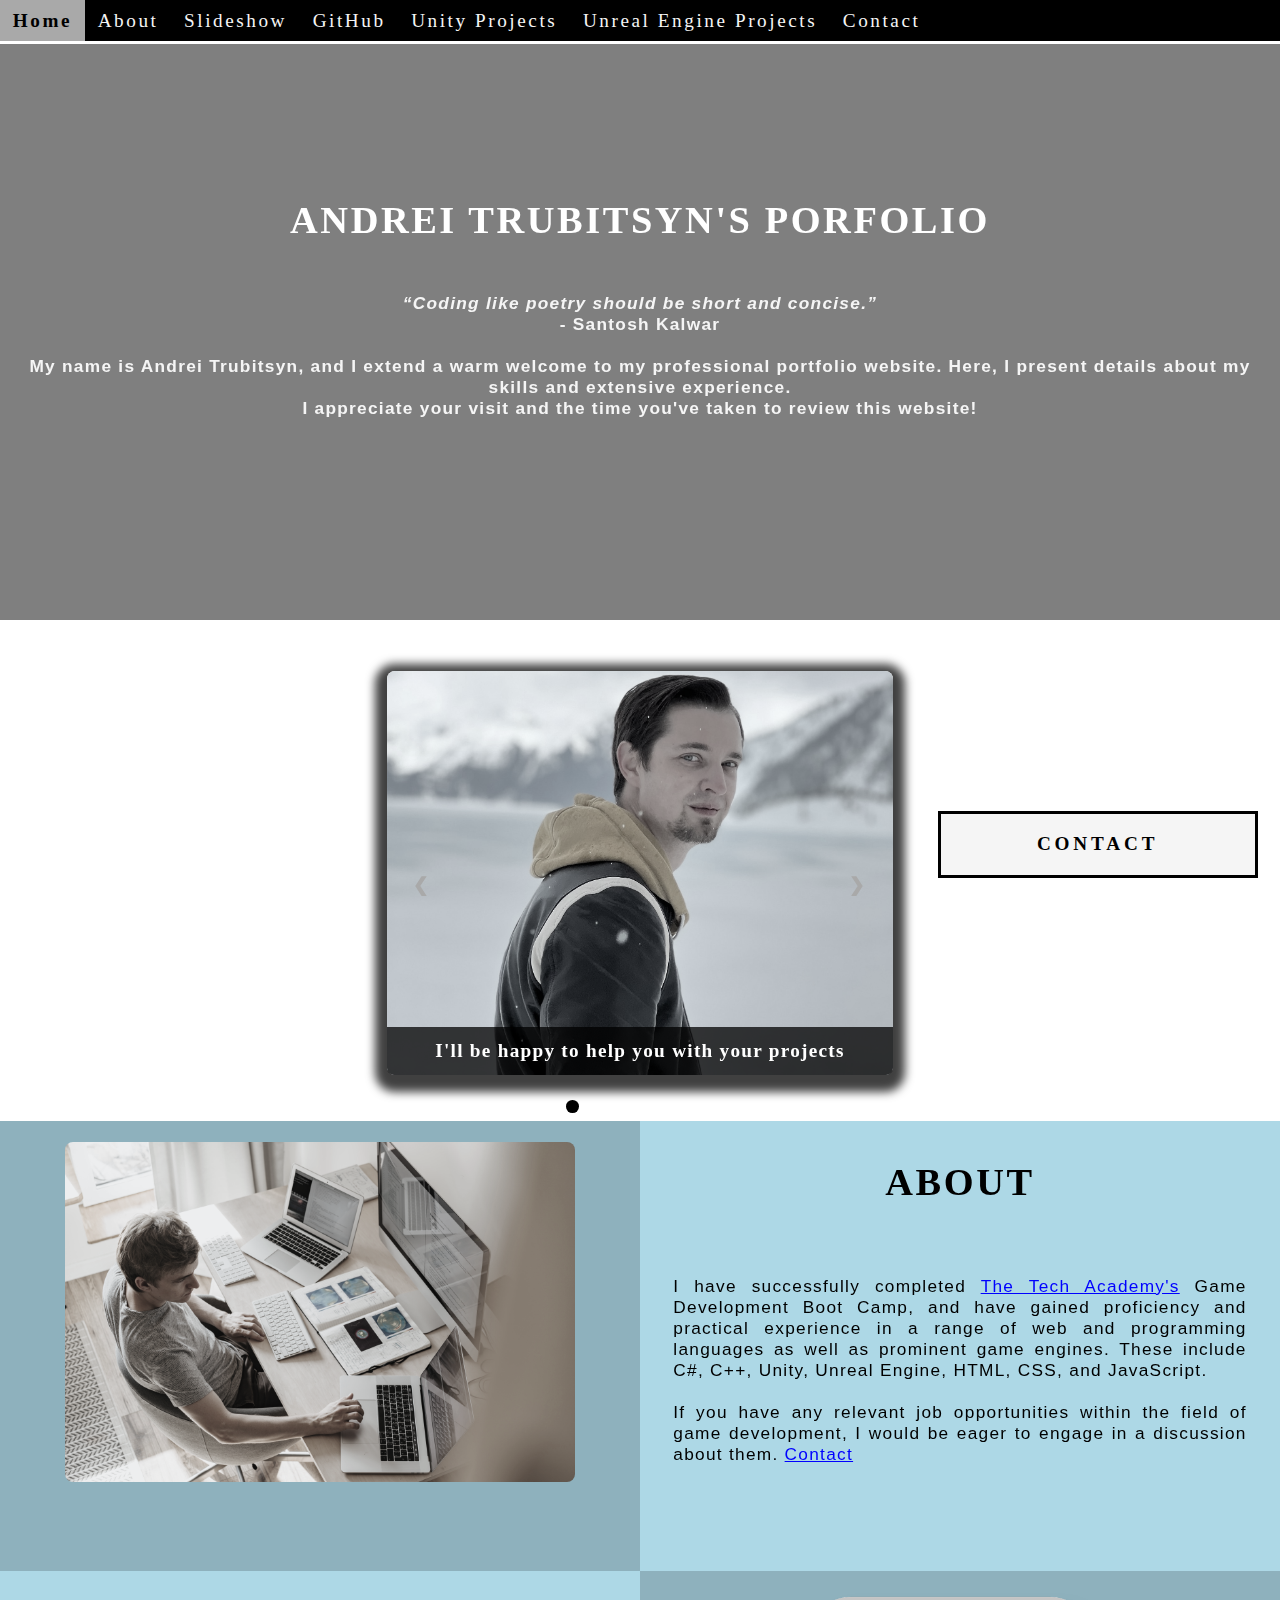
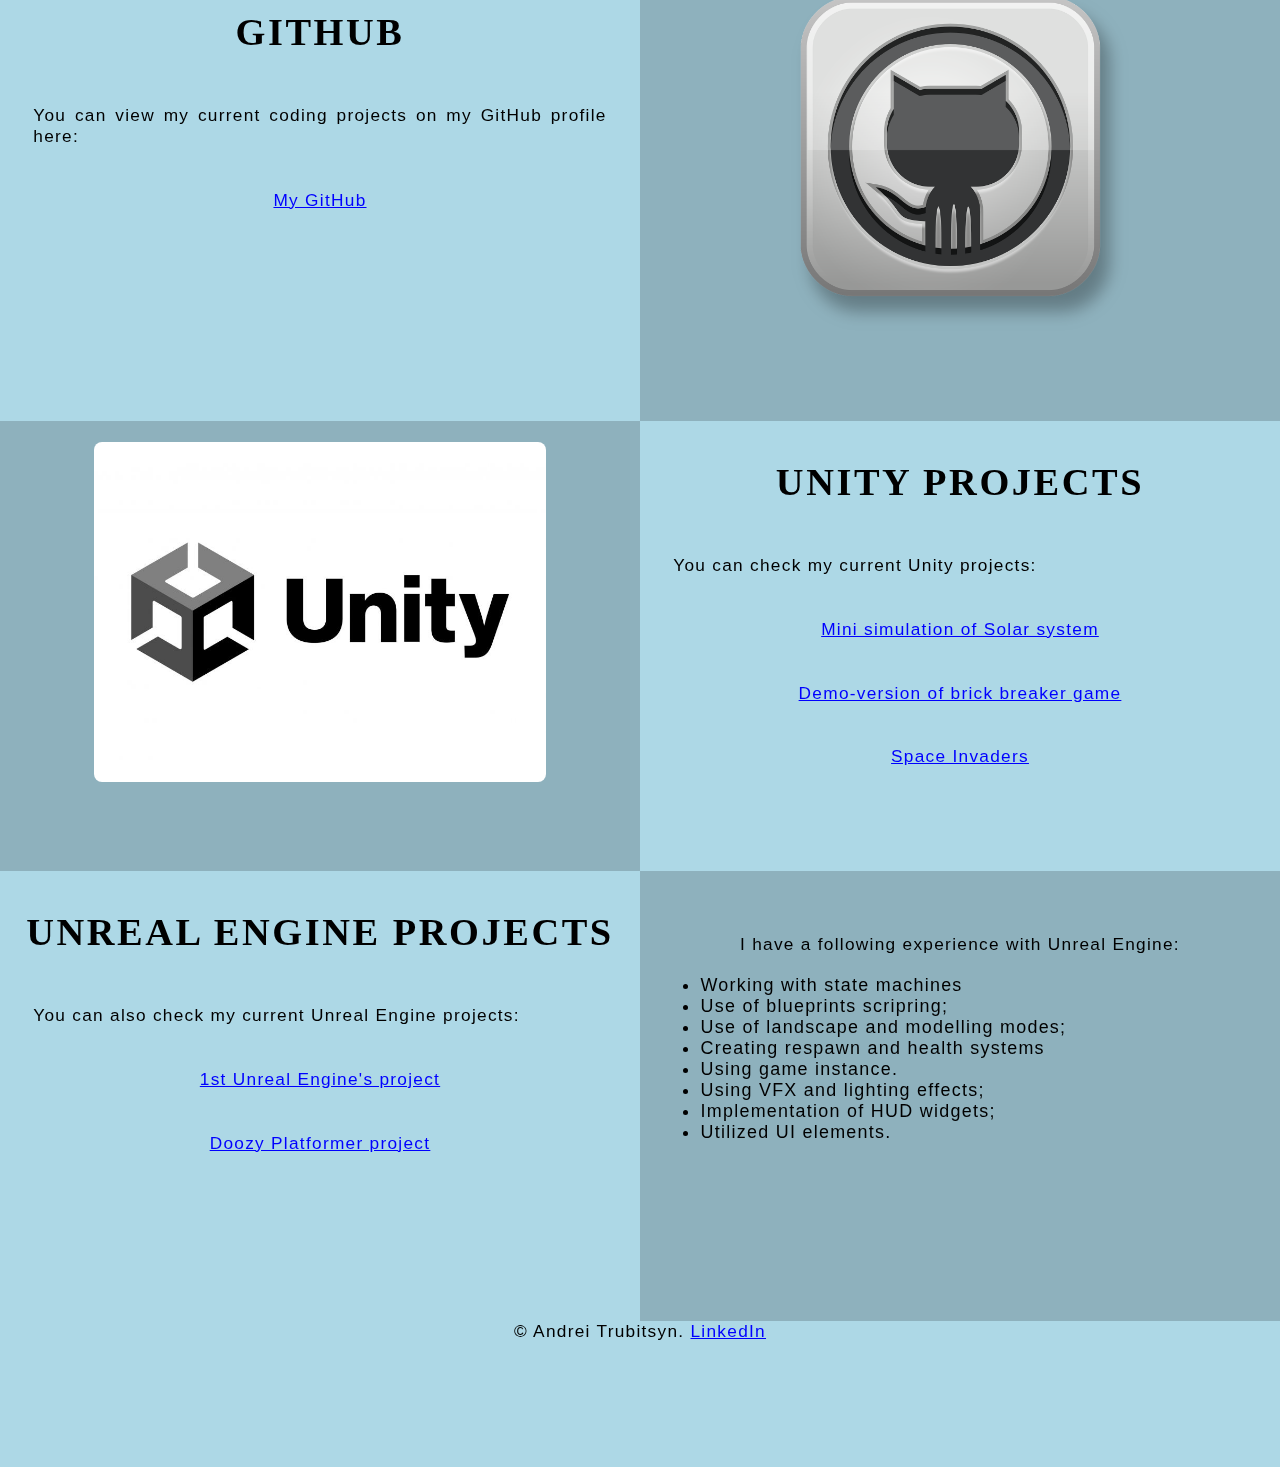
==== index.html @ a94082c4 "more changes to website text" ====
<!DOCTYPE html>
<html lang = "en">
    <!--START OF THE HEAD-->
  <head>
    <title> Andrei Trubitsyn's website </title> 
    <meta charset="utf-8">
    <meta name="viewport" content="width=device-width" />
    <link rel="shortcut icon" type="img/png" href="./Images/programing.png">
    <link rel="stylesheet" type="text/css" href="./final_project.css">
  </head>
    <!--END OF THE HEAD-->

  <body class="background"> 

    <!--Navbar--> 
    <div class="navbar">
        <a class="active" href="#Home">Home</a>
        <a href="#About"> About</a>
        <a href="#Slideshow">Slideshow</a>
        <a href="#GitHub">GitHub</a>
        <a href="#Unity">Unity Projects</a>
        <a href="#UnrealEngine"> Unreal Engine Projects</a>
        <a onclick="openForm()" ondblclick="closeForm()" class="contact"> Contact</a>
    </div>
    <!--End of Navbar-->
    <br>
    <br> <!--Couple brakes to put a spacing between navbar and rest of the site-->
    
    <!--Background video-->
    <div id="#Home">
        <video autoplay muted loop id= "Hacker_video">
            <source src="./Images/Background_video.mp4" type="video/mp4">
            Your browser does not support HTML5 video <!-- in case video not loaded-->
        </video>
    </div>

    <!--Video text-->
    <div class="Video_text">
        <h1 class="white-text"> Andrei Trubitsyn's Porfolio</h1>
        <strong>
            <p class="center">
                <q>Coding like poetry should be short and concise.</q>
                <br> - Santosh Kalwar
                <br>
                <br> My name is Andrei Trubitsyn, and I extend a warm welcome to my professional portfolio website. Here, I present details about my skills and extensive experience.
                <br> I appreciate your visit and the time you've taken to review this website!
            </p>
        </strong>
    </div>
    <!--End of video section-->

    <!-- Slideshow ssection added-->
    <div id="Slideshow">
        <div id="slideshow_background">
            <div id="slideshow_container">
                <!--slide 1 of 6-->
                <div class="mySlides fade">
                    <img class="slideshow_img" src="./Images/myself.jpg" alt="This is my picture">
                    <div class="text"> I'll be happy to help you with your projects</div>
                </div>
                <!--slide 2 of 6-->
                <div class="mySlides fade">
                    <img class="slideshow_img" src="./Images/Csharp.jpg" alt="This is my picture">
                    <div class="text"> I am a  skilled game developer with specialized training in C#, Unity and Unreal Engine. My expertise could be a valuable asset to your company's projects. </div>
                </div>
                <!--slide 3 of 6-->
                <div class="mySlides fade">
                    <img class="slideshow_img" src="./Images/python.png" alt="This is my picture">
                    <div class="text"> Python, </div>
                </div>
                <!--slide 4 of 6-->
                <div class="mySlides fade">
                    <img class="slideshow_img" src="./Images/htmlcss.jpeg" alt="This is my picture">
                    <div class="text"> HTML / CSS / JavaScript  </a> </div>
                </div>
                 <!--slide 5 of 6-->
                 <div class="mySlides fade">
                    <img class="slideshow_img" src="./Images/c++.png" alt="This is my picture">
                    <div class="text"> C++ </div>
                </div>
                <!--slide 6 of 6-->
                <div class="mySlides fade">
                    <img class="slideshow_img" src="./Images/pexels-markus-winkler-4159962.jpg" alt="This is my picture">
                    <div class="text"> <a class="white-text contact" onclick="openForm()"> Contact me now! </a> </div>
                </div>
                <!--previous and next buttons-->
                <a class="previous" onclick="plusSlides(-1)">&#10094</a>
                <a class="next" onclick="plusSlides(1)">&#10095</a>
            </div>
            <br>
            <!--slideshow dots-->
            <div style="text-align: center;">
                <span class="dot" onclick="currentSlide(1)"></span>
                <span class="dot" onclick="currentSlide(2)"></span>
                <span class="dot" onclick="currentSlide(3)"></span>
                <span class="dot" onclick="currentSlide(4)"></span>
                <span class="dot" onclick="currentSlide(5)"></span>
                <span class="dot" onclick="currentSlide(6)"></span>
            </div>
        </div>
    </div>

    <!--About section-->
    <div class="row" id="About">
        <!--left column-->
        <div class="Column_2">
            <img src="./Images/pexels-olia-danilevich-4974914.jpg" alt="Sorry your image is not loaded, please try to restart a webpage">
        </div>
        <!--Right column-->
        <div class="Column_1">
            <h1>About</h1>
            <p>

                <br>I have successfully completed <a href="https://www.learncodinganywhere.com" target="new">The Tech Academy's</a> Game Development Boot Camp, and have gained proficiency and practical experience in a range of web and programming languages as well as prominent game engines. These include C#, C++, Unity, Unreal Engine, HTML, CSS, and JavaScript.
                <br>
                <br> If you have any relevant job opportunities within the field of game development, I would be eager to engage in a discussion about them. <a href="#Contact">Contact</a>
            </p>
        </div>
    </div>
    <!--End of about section-->

    <!--GitHub Section-->
    <div class="Row" id="GitHub">
        <!--left column-->
        <div class="Column_1">
            <h1>GitHub</h1>
            <p> 
                You can view my current coding projects on my GitHub profile here:
                <br>
                <p class="center"><a href="https://github.com/Kypok1995" target="new">My GitHub</a> </p>
            </p>
        </div>
        <!--right column-->
        <div class="Column_2">
            <a href="https://github.com/Kypok1995" target="new"><img src="./Images/github-154769_1280.png" alt="GitHub Logo"></a>
        </div>
    </div>
    <!--End of GitHub Section-->

    <!--Unity projects section-->
    <div class="Row" id="Unity">
        <!--left column-->
        <div class="Column_2">
            <a href="https://github.com/Kypok1995/Tech-Academy-C-Sharp-and-Unity-projects/tree/main/Unity%20Projects" target="new"><img src="./Images/unity-logo.jpg" alt="Unity Logo"></a>
        </div>
        <!--right column-->
        <div class="Column_1">
            <h1>Unity projects</h1>
            <p> 
                You can check my current Unity projects:
                <br>
                <p class="center"><a href="https://github.com/Kypok1995/Tech-Academy-C-Sharp-and-Unity-projects/tree/main/Unity%20Projects/SolarSystemSimulation" target="new"> Mini simulation of Solar system</a> </p>
                <p class="center"><a href="https://github.com/Kypok1995/Tech-Academy-C-Sharp-and-Unity-projects/tree/main/Unity%20Projects/BlockBreaker" target="new"> Demo-version of brick breaker game</a> </p>
                <p class="center"><a href="https://github.com/Kypok1995/SpaceInvaders" target="new"> Space Invaders</a></p>
            </p>
        </div>
    </div>

    <!--Unreal Engine projects section-->
    <div class="Row" id="UnrealEngine">
        <!--left column-->
        <div class="Column_1">
            <h1>Unreal Engine projects</h1>
            <p> 
                You can also check my current Unreal Engine projects:
                <br>
                <p class="center"><a href="https://github.com/Kypok1995/Tech-Academy-C-and-Unreal-Engine-Projects/tree/main/UnrealEngineProjects/1st%20Assigment%20project" target="new"> 1st Unreal Engine's project</a> </p>
                <p class="center"><a href="https://github.com/Kypok1995/Doozy_Platformer" target="new"> Doozy Platformer project</a> </p>

                
            </p>
        </div>
        <!--right column-->
        <div class="Column_2">
            <p class="center"> I have a following experience with Unreal Engine:</p>
            <ul>
                <li>Working with state machines</li>
                <li>Use of blueprints scripring;</li>
                <li>Use of landscape and modelling modes;</li>
                <li>Creating respawn and health systems</li>
                <li>Using game instance.</li>
                <li>Using VFX and lighting effects;</li>
                <li>Implementation of HUD widgets;</li>
                <li>Utilized UI elements.</li>
            </ul>
        </div>
    </div>

    <!-- Contact section-->
    <div id="contact">
        <button onclick="openForm()" class="Pop_up_button">CONTACT</button>
        <div class="form-popup" id="myForm">
            <form action="https://formspree.io/f/xoqzwwlg"  method="POST" class="form-container">
                <h1> Contact </h1>
                <label for="name"><b>Name</b></label>
                <input type="text" placeholder="Type your name here" name="name" required>
                <label for="phone"><b>Phone number</b></label>
                <input type="text" placeholder="Type your phone number here" name="phone">
                <label for="email"><b>Email</b></label>
                <input type="text" placeholder="Type your email here" name="email" required>
                <label for="message"><b>Message</b></label>
                <input type="text" placeholder="Type your message here" name="message" required>

                <button type="submit" class="btn">SUBMIT</button>
                <button type="button" class="btn cancel" onclick="closeForm()">CLOSE</button>
            </form>
        </div>
    </div>
    <!--End of contact section-->
    <br>
    <br>
    <!--Footer section-->
    <footer>
        <p>
            <p class="center">&copy Andrei Trubitsyn. <a href="https://www.linkedin.com/in/%D0%B0%D0%BD%D0%B4%D1%80%D0%B5%D0%B9-%D1%82%D1%80%D1%83%D0%B1%D0%B8%D1%86%D1%8B%D0%BD-4abb31238/?locale=en_US" target="new">LinkedIn</a></p>
            <br>
        </p>
    </footer>
    <script src="./JS/final project.js" defer></script>
  </body>
</html>
---- final_project.css ----
html{
    scroll-behavior: smooth;
}

body{
    margin: 0%; /*to ensure site displays alll the way to the edge of the screen*/
    opacity: 1;
    transition: 3s opacity;
    letter-spacing: 0.2vw;
    font-family: Avant Garde, Helvetica;
    font-size: 1.5vw;
    overflow-x: hidden; /*prevent horizontal bar from appearing than quote is hovered over*/
    user-select: none; /*prevent a text on the webpage from being highlighted per user*/
    
}

body.fade-out{
    opacity: 0.1; /*at start of page loading it will have 0.1 opacity*/
}

/*heading 1 element*/
h1{
    text-transform: uppercase;
    font-family: Georgia, 'Times New Roman', Times, serif;
    text-align: center;
    margin-top: 3%; /*small margin above h1 elements*/
    color: black;
}

h1:hover{
    filter: brightness(105%); /*makes h1 a little bit more bright than hover*/
    transform: scale(1.15);
    transition: transform 1s;
}

/*end of heading 1 element styling*/

/*Portfolio title text styling*/
.white-text{
    color: white;
    padding-top: 10vh;/*prevents text from hovering other elements*/
}

/*paragraph styling*/
p{
    font-family: 'Trebuchet MS', 'Lucida Sans Unicode', 'Lucida Grande', 'Lucida Sans', Arial, sans-serif;
    text-align: justify;
    letter-spacing: 0.1vw;
    font-size: 1.5vw;
    padding-left: 1vw;
    padding-right: 1vw;
    padding-top: 2vw;
}

p:hover{
    transition: transform 1s;
    transform: scale(1.03);
}

li{
    font-family:  'Trebuchet MS', 'Lucida Sans Unicode', 'Lucida Grande', 'Lucida Sans', Arial, sans-serif;
    text-align: justify;
    font-size: 1.4vw;
    letter-spacing: 0.1vw;
}

/*End of paragraph styling*/

/*Center text styling (quotes, github, footer*/
.center{
    text-align: center;
}

.center:hover{
    transition: transform 1.5s;
    transform: scale(1.03);
}
/* end of center text styling*/

/*Anchor elements styling*/
a{
    color: blue; /*all links are blue*/
    cursor: pointer;
    text-decoration: underline;
}

/*quotation styling*/
q{
    font-style: italic;
    font-weight: bold;
}

/*Image styling*/

img{
    filter: grayscale(75%);
    border-radius: 8px;
    max-width: 100%;
    height: 340px;
    display: block;
    margin-left: auto;
    margin-right: auto;
    padding: auto;
}

img:hover{
    animation-name: imgAnim;
    animation-duration: 1.5s;
}

@keyframes imgAnim {
    from{filter: grayscale(75%);}
    to{filter: grayscale(5%);}
}

/*Media rule is used to ensure accurate display on different types of devices*/
@media screen and (max-width:576px){
    img{
        height: 100px;
        margin-top: 150px;
    }
}

/*footer styling*/
footer{
    background-color: #ADD8E6;
    padding: 2%;
    padding-top: 5vw;
}

/*End of general styling*/

/*Navbar styling*/

.navbar{
    overflow: hidden;/*nothing can be on the top of navbar*/
    background-color: black;
    position: fixed;
    top: 0;
    width: 100%;
    z-index: 1;
    -webkit-animation: moveNav 5s;
    animation: moveNav 5s;
}
/*for animation effect on the navbar*/
@keyframes moveNav {
    from{left: -100vw;}
    to{left: 0vw;}
}

.navbar a{
    float: left;
    display: block;
    color: whitesmoke;
    padding: 0.75vw 1vw;
    text-decoration: none;
    font-family: Georgia, 'Times New Roman', Times, serif;
    font-size: 1.5vw;
    text-align: center;
    position: relative;
    -webkit-animation: moveNavText 5.75s;
    animation: moveNavText 5.75s;
}

@keyframes moveNavText {
    from{top: -100vw;}
    to {top: 0vw;}
}

/* for smaller navbar links on small display devices*/
@media  screen and (max-width: 576px) {
    .navbar a{
        width: 25%;
        font-size: 12px;
    }
}

/*Navbar hover styling*/

.navbar a:hover{
    background-color: #ADD8E6;
    color: black;
    font-weight: bold;
    cursor: pointer;
    transition: 0.5s ease-in; /*create smooth transition*/
}

/*navbar home buttom*/

.navbar a.active{
    background-color: darkgray;
}

/*Video styling*/

#Hacker_video {
    position: fixed;
    right: 0; /*no space on the right a bottom*/
    bottom: 0;
    left: 0;
    top: 0;
    min-width: 100%; 
    min-height: 100%; 
    z-index: -1; /* to place video behind all elements*/
}

@media  screen and (max-width: 576px) {
    #Hacker_video{
        display: none;
    }
}

/*for styling text on the video*/
.Video_text {
    background: rgba(0,0,0,0.5);
    color: whitesmoke;
    width: 100%;
    height: 45vw;
    padding-top: 2vw;
    position: relative;
    -webkit-animation: moveVideoText 5.75s;
    animation: moveVideoText 5.75s;
}

@keyframes moveVideoText {
    from{top: -100vw;}
    to{top: 0vw;}
}
/* end of video styling*/

 /*slideshow styling*/
 #slideshow_background{
    background: rgba(255, 255, 255, 0.35);
 }

 .mySlides{
    display: none;/*prevent images from being displayed*/
 }

 #slideshow_container{
    width: 39.5vw;
    height: auto;
    padding-top: 4%;
    position: relative;
    margin: auto;
 }

 #slideshow_container a{
    text-decoration: none; /*remove underline*/
 }

.slideshow_img{
    vertical-align: middle; /*centers images within slideshow container*/
    height: auto; /*height of images is automatically adjusted, so they'll be shown in real size*/
    box-shadow: 0px 5px 10px 12px rgba(0,0,0,0.75); /*shadow around images*/
    width: 100%;
}

.previous,
.next{
    cursor: pointer;
    position: absolute; /* buttons positioned relative to the slideshow container*/
    top: 50%;
    width: auto;
    padding: 2vw;
    color: darkgray;
    font-weight: bold;
    font-size: 1,5vw;
    border-radius: 0 3px 3px 0;
    user-select: none;
    transition: 0.6s ease;
}

.next{
    right: 0;
    border-radius: 0 3px 3px 0;
}

.next:hover,
.previous:hover{
    background-color: rgba(0,0,0,0.5);
    color: white;
}

.text{
    color: white;
    padding: 1vw;
    position: absolute;
    bottom: 0;
    width: 100%;
    text-align: center;
    font-family: Georgia, 'Times New Roman', Times, serif;
    letter-spacing: 0.1vw;
    font-size: 1.5vw;
    background-color: rgba(0,0,0,0.75);
    font-weight: bold;
    border-radius: 0px 0px 7px 7px;
}

.dot{
    cursor: pointer;
    height: 1vw;
    width: 1vw;
    margin: 0.25vw;
    background-color: white;
    border-radius: 50%;
    display: inline-block;
    transition: background-color 0.6s ease;
    z-index: 1;
}

.active,
.dot:hover{
    background-color: black;
}

.fade{
    animation-name: fade;
    animation-duration: 1.5s;
    -webkit-animation-name: fade; /*for small screens*/
    -webkit-animation-duration: 1.5s;
}

@-webkit-keyframes fade{
    from{opacity:  0.4;}
    to{opacity: 1;}
}

@keyframes fade {
    from{opacity: 0.4;}
    to{opacity: 1;}
}

* { /*this is unversal selector for all elements*/
    box-sizing: border-box; 
}

/*Columns styling*/
.Column_1{
    float: left;
    width: 50%;
    padding: 1.6%;
    height: 450px;
    background-color: #ADD8E6;
}

@media  screen and (max-width: 576px) {
    .Column_1{
        overflow: auto;
    }
}

.Column_2{
    float: left;
    width: 50%;
    padding: 1.6%;
    height: 450px;
    background-color: 	#8EB1BD;
}

.Column_tall{
    padding-top: 3.5%;
    height: 500px;
}

.row:after{
    content: "";/* By leaving this blank, we are allowing the footer (covered lower down) to be displayed - removing it makes the footer overwrite a column */
    display: table;
    clear: both;/* This clears any other elements from floating on the left or the right of an element */
}

/*END OF TABLE STYLING*/

/*Contact form styling*/

.Pop_up_button{
    position: fixed;
    bottom: 1.75vw;
    right: 1.75vw;
    width: 25vw;
    background-color: whitesmoke;
    color: black;
    border: solid black;
    cursor: pointer;
    -webkit-animation: movePopup 5s;
    animation: movePopup 5s;
}

@keyframes movePopup {
    from{right: -40vw;}
    to{right: 1.75vw;}
}

@-webkit-keyframes movePopup{
    from{right: -40vw;}
    to{right: 1.75vw;}
}

.form-popup{
    z-index: 8;
    display: none;
    position: fixed;
    bottom: 0.5vw;
    right: 0.5vw;
}

.form-container{
    max-width: 49vw;
    padding: 1vw;
    background-color: whitesmoke;
}

.form-container input[type=text]{
    width: 100%;
    padding: 0.93vw;
    margin: 0.6vw 0 0.6vw 0;
    border: none;
    background-color: #ADD8E6;
    font-size: 1vw;
}

button{
    font-family: Georgia, 'Times New Roman', Times, serif;
    letter-spacing: 0.3vw;
    font-size: 1.5vw;
    font-weight: bold;
    padding: 1.5vw;
    cursor: pointer;
    width: 100%;
    height: auto;
}

button:hover,
.form-container
.btn:hover{
    color: whitesmoke;
    background-color: black;
    transition-duration: 1s;
    -webkit-transition-duration: 1s;
    border-color: silver;
}

.form-container .btn{
    background-color: whitesmoke;
    color: black;
    border-color: black;
    margin-bottom: 1vw;
}

.form-container .cancel{
    background-color: black;
    color: whitesmoke;
    border-color: gray;
}

.form-container .cancel:hover{
    color: whitesmoke;
    background-color: #ADD8E6;
    transition-duration: 1s;
    -webkit-animation-duration: 1s;
    border-color: black;
}

@media screen and (max-width: 527px){
    p {
        font-size: 3.75vw;
    }
}

@media screen and (min-width: 528px) and (max-width:660px){
    p {
        font-size: 3.5vw;
    }
}

@media screen and (min-width: 661px) and (max-width:799px){
    p {
        font-size: 2.75vw;
    }
}

@media screen and (max-width: 800px) and (max-width:924px){
    p {
        font-size: 2.5vw;
    }
}

@media screen and (max-width: 925px) and (max-width:1050px){
    p {
        font-size: 2.25vw;
    }
}

@media screen and (max-width: 1051px) and (max-width:1310px){
    p {
        font-size: 2vw;
    }
}

@media screen and (max-width: 1311px) and (max-width:1535px){
    p {
        font-size: 1.75vw;
    }
}

@media screen and (max-width: 1536px) and (max-width:2269px){
    p {
        font-size: 1.5vw;
    }
}

@media screen and (max-width: 2270px){
    p {
        font-size: 1.35vw;
    }
}

@media screen and (max-width:1080px) {
    .navbar a{
        width: 20%;
        font-size: 2.5vw;
    }
}

@media screen and (max-width:1080px) {
    .quote{
        font-size: 3.5vw;
    }

    .white-text{
        font-size: 4.5vw;
    }
}

@media screen and (min-width: 1725px) {
    .Column_1{
        height: 550px;
    }

    .Column_2{
        height: 550px;
    }
}

@media screen and (min-width: 2000px){
    h1{
        margin-top: 0px;
    }
}
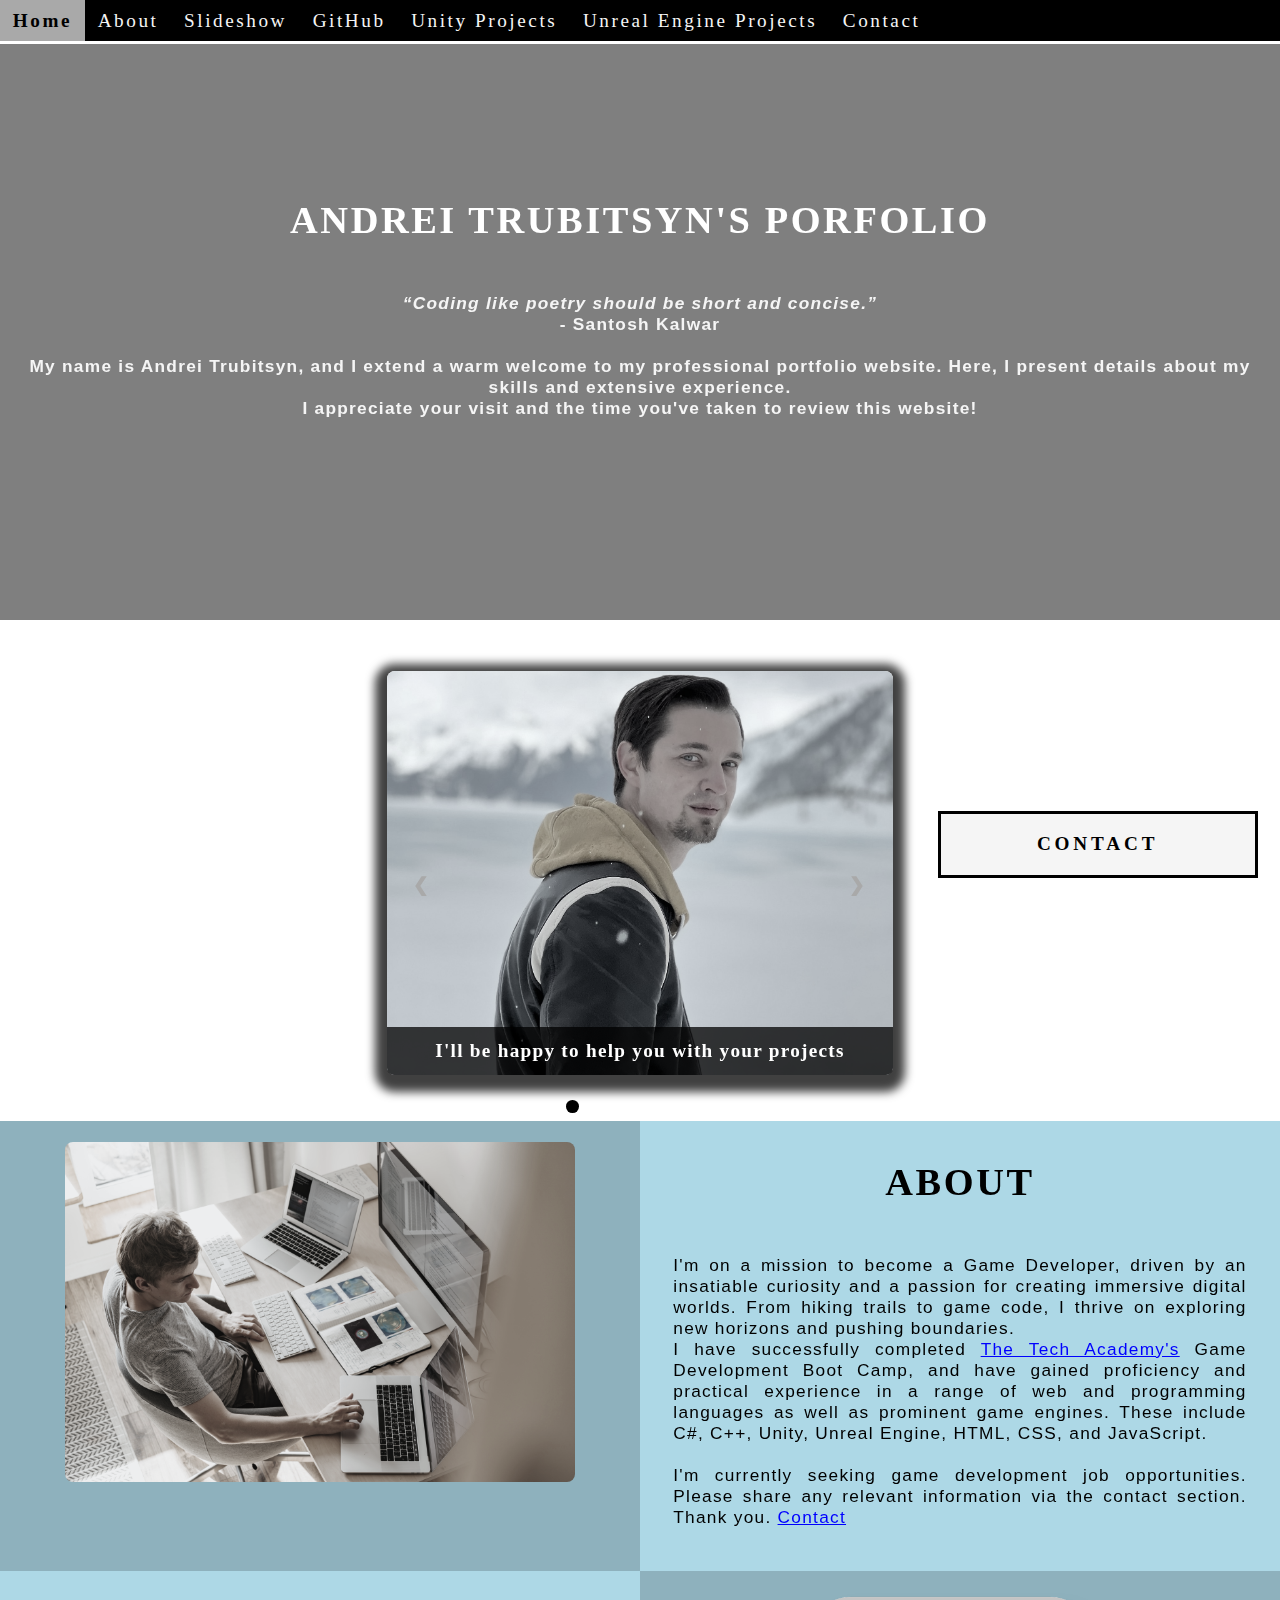
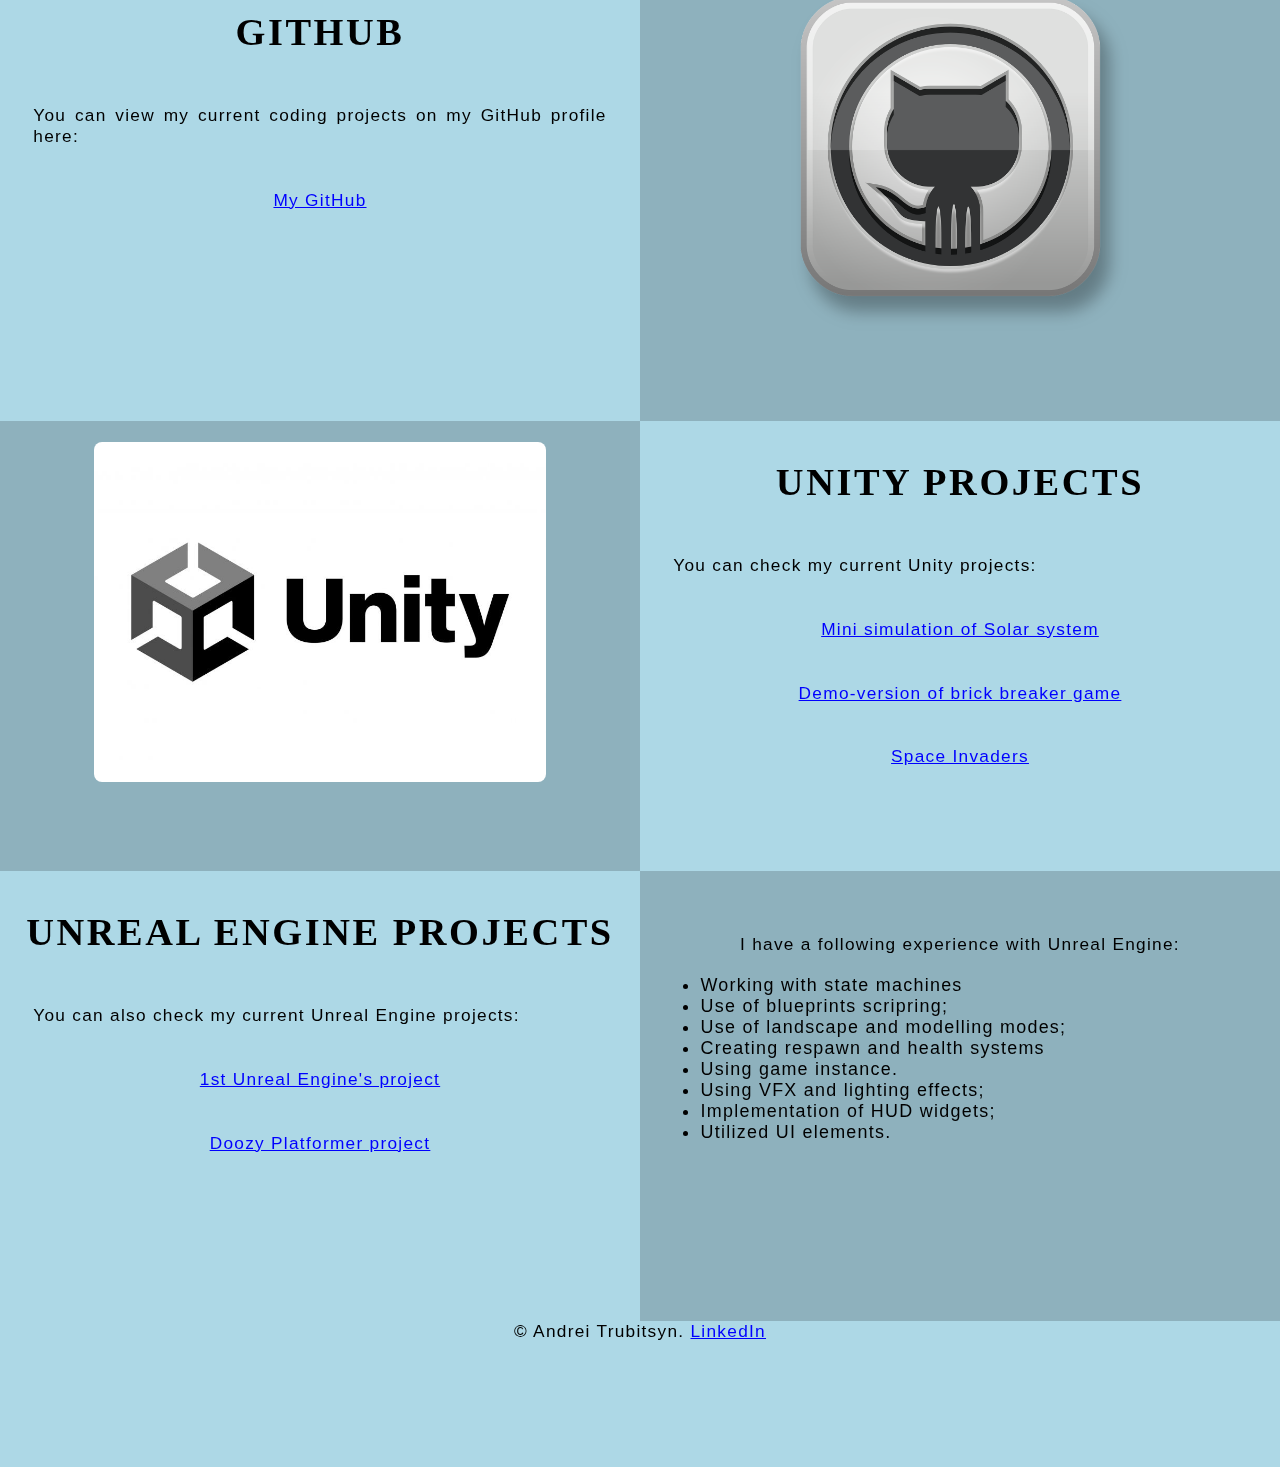
==== commit 494874fc: "Changes to text" ====
--- a/index.html
+++ b/index.html
@@ -110,10 +110,10 @@
         <div class="Column_1">
             <h1>About</h1>
             <p>
-
+                I'm on a mission to become a Game Developer, driven by an insatiable curiosity and a passion for creating immersive digital worlds. From hiking trails to game code, I thrive on exploring new horizons and pushing boundaries.
                 <br>I have successfully completed <a href="https://www.learncodinganywhere.com" target="new">The Tech Academy's</a> Game Development Boot Camp, and have gained proficiency and practical experience in a range of web and programming languages as well as prominent game engines. These include C#, C++, Unity, Unreal Engine, HTML, CSS, and JavaScript.
                 <br>
-                <br> If you have any relevant job opportunities within the field of game development, I would be eager to engage in a discussion about them. <a href="#Contact">Contact</a>
+                <br> I'm currently seeking game development job opportunities. Please share any relevant information via the contact section. Thank you. <a href="#Contact">Contact</a>
             </p>
         </div>
     </div>
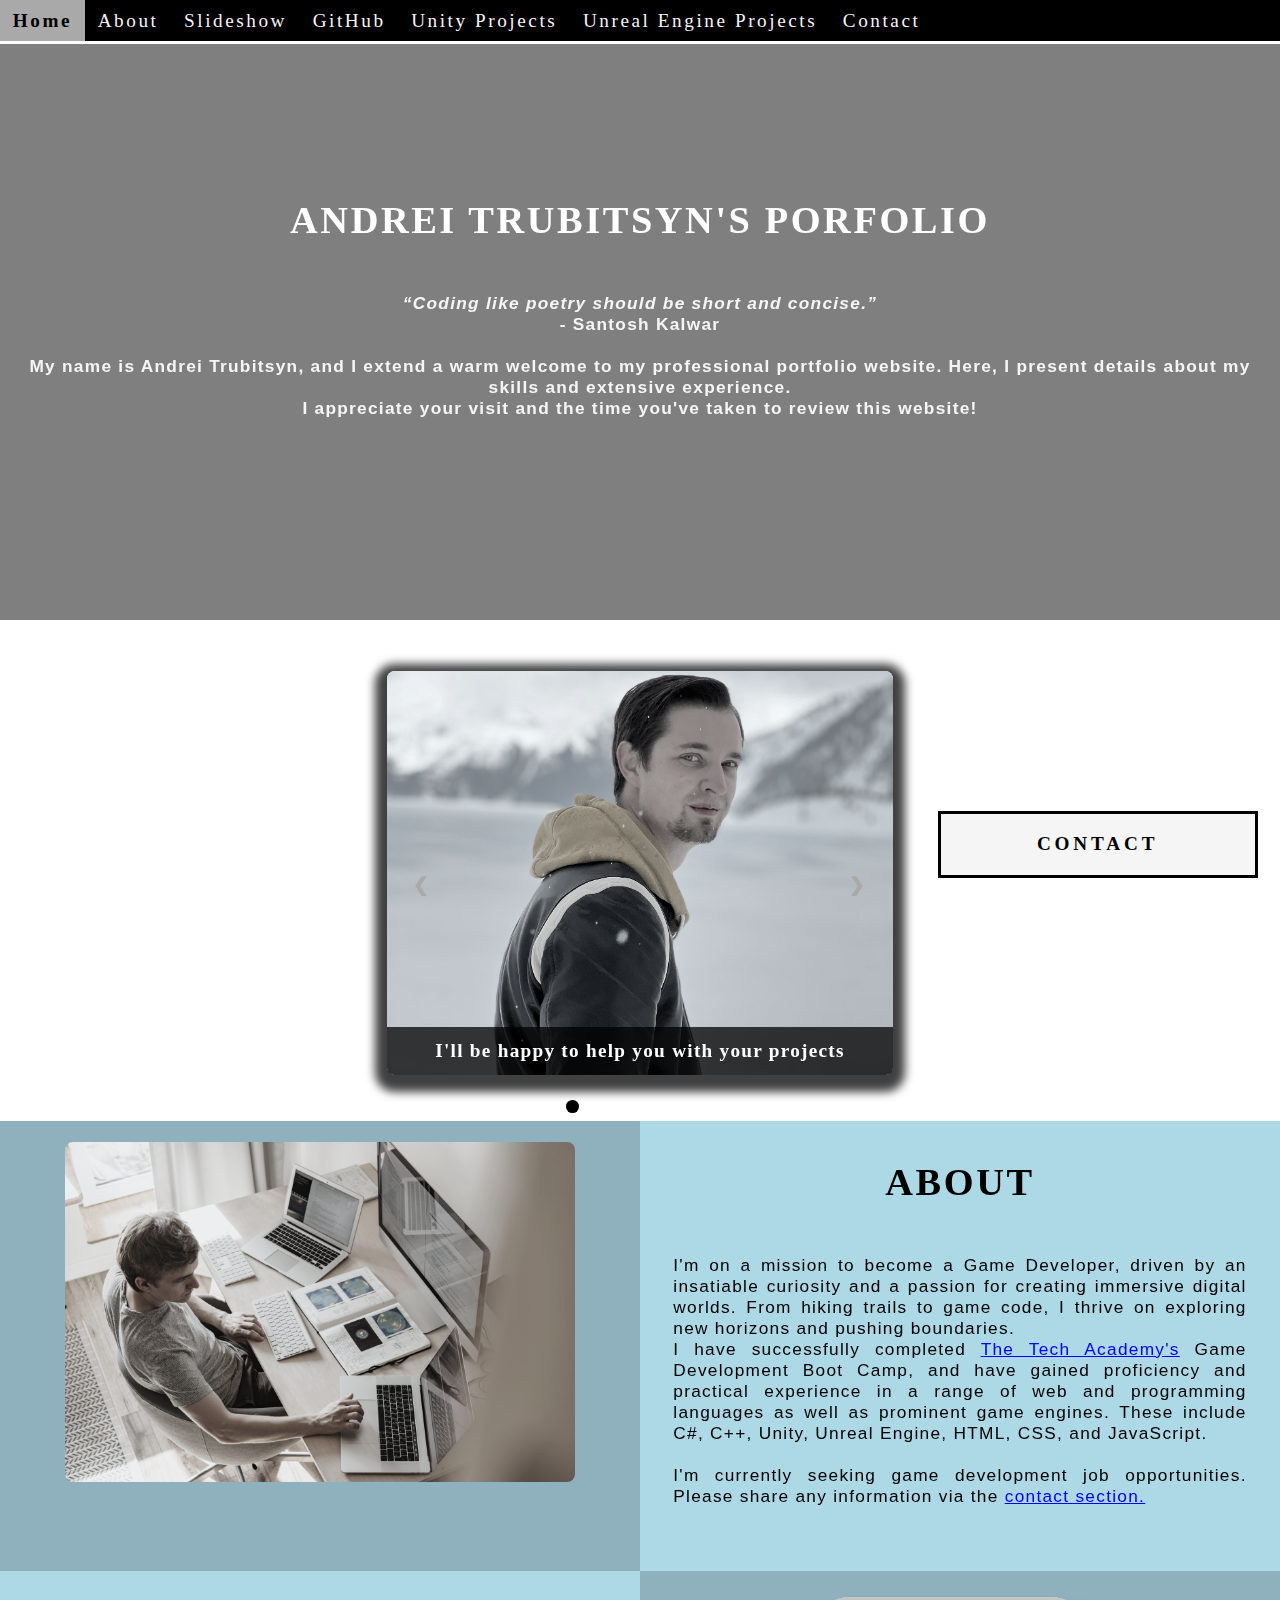
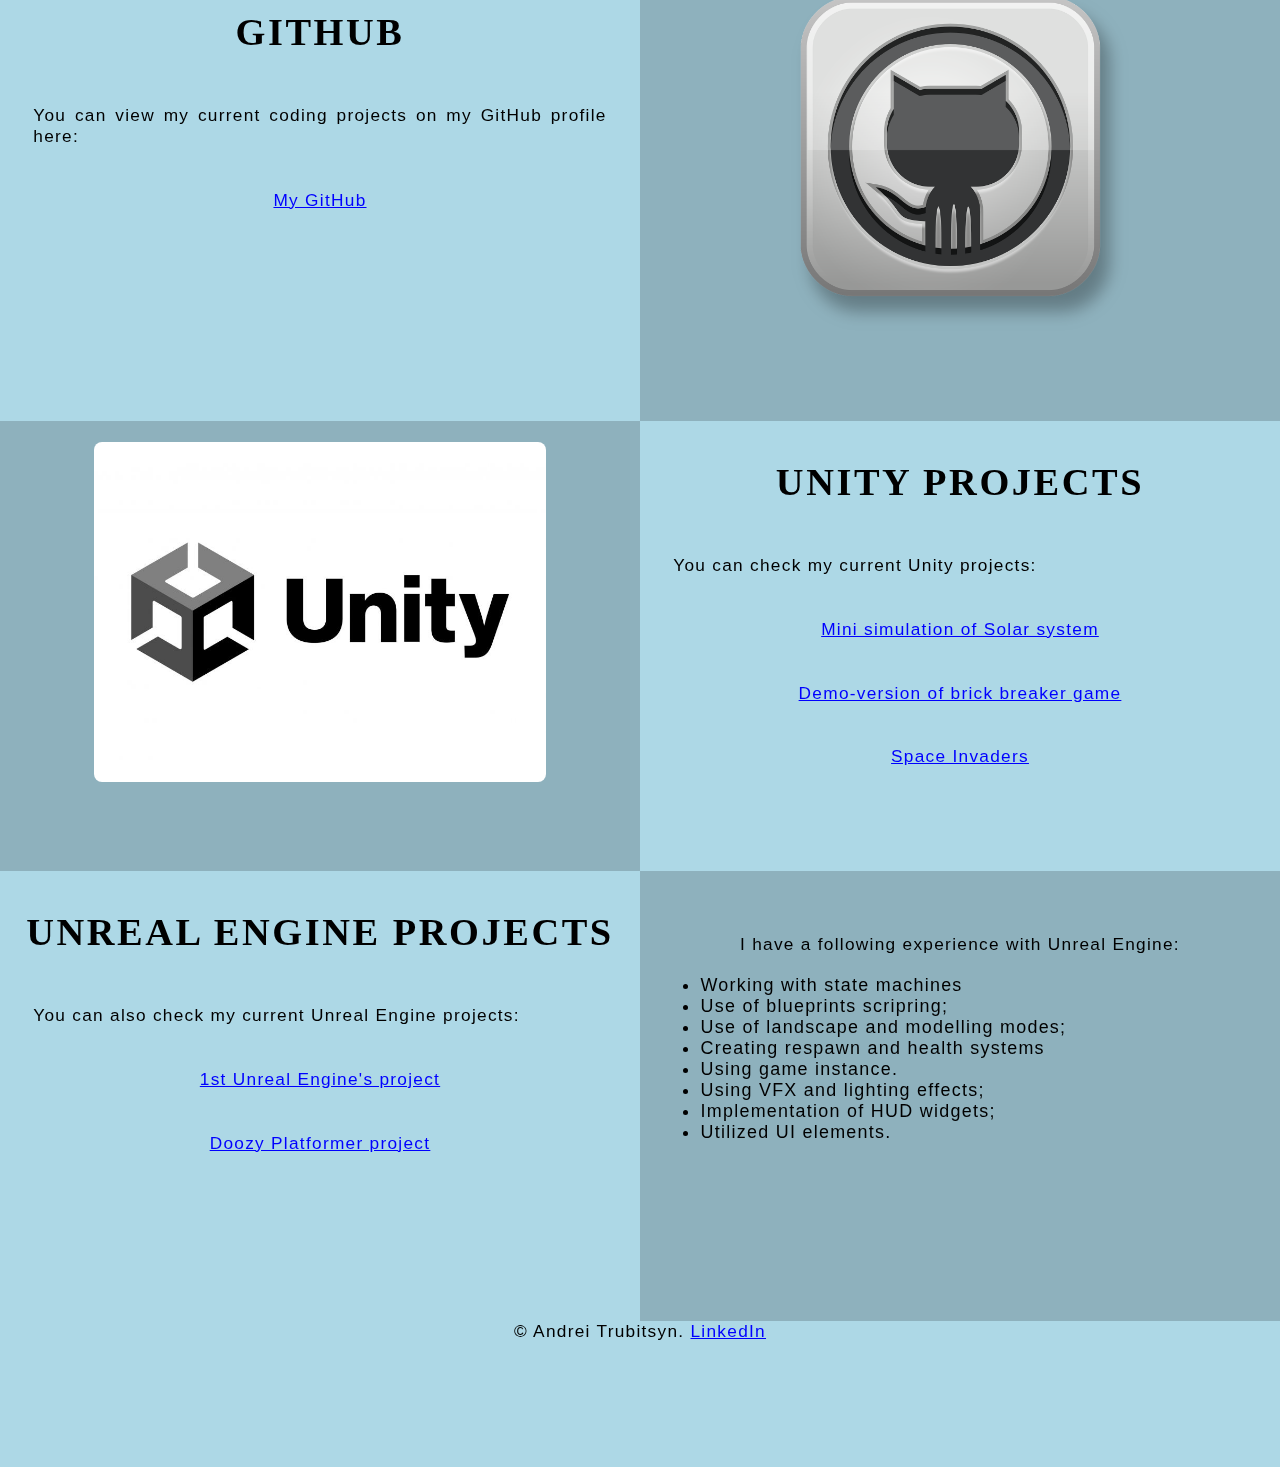
==== commit cd512994: "changed description" ====
--- a/index.html
+++ b/index.html
@@ -113,7 +113,7 @@
                 I'm on a mission to become a Game Developer, driven by an insatiable curiosity and a passion for creating immersive digital worlds. From hiking trails to game code, I thrive on exploring new horizons and pushing boundaries.
                 <br>I have successfully completed <a href="https://www.learncodinganywhere.com" target="new">The Tech Academy's</a> Game Development Boot Camp, and have gained proficiency and practical experience in a range of web and programming languages as well as prominent game engines. These include C#, C++, Unity, Unreal Engine, HTML, CSS, and JavaScript.
                 <br>
-                <br> I'm currently seeking game development job opportunities. Please share any relevant information via the contact section. Thank you. <a href="#Contact">Contact</a>
+                <br> I'm currently seeking game development job opportunities. Please share any information via the <a href="#Contact">contact section.</a> 
             </p>
         </div>
     </div>
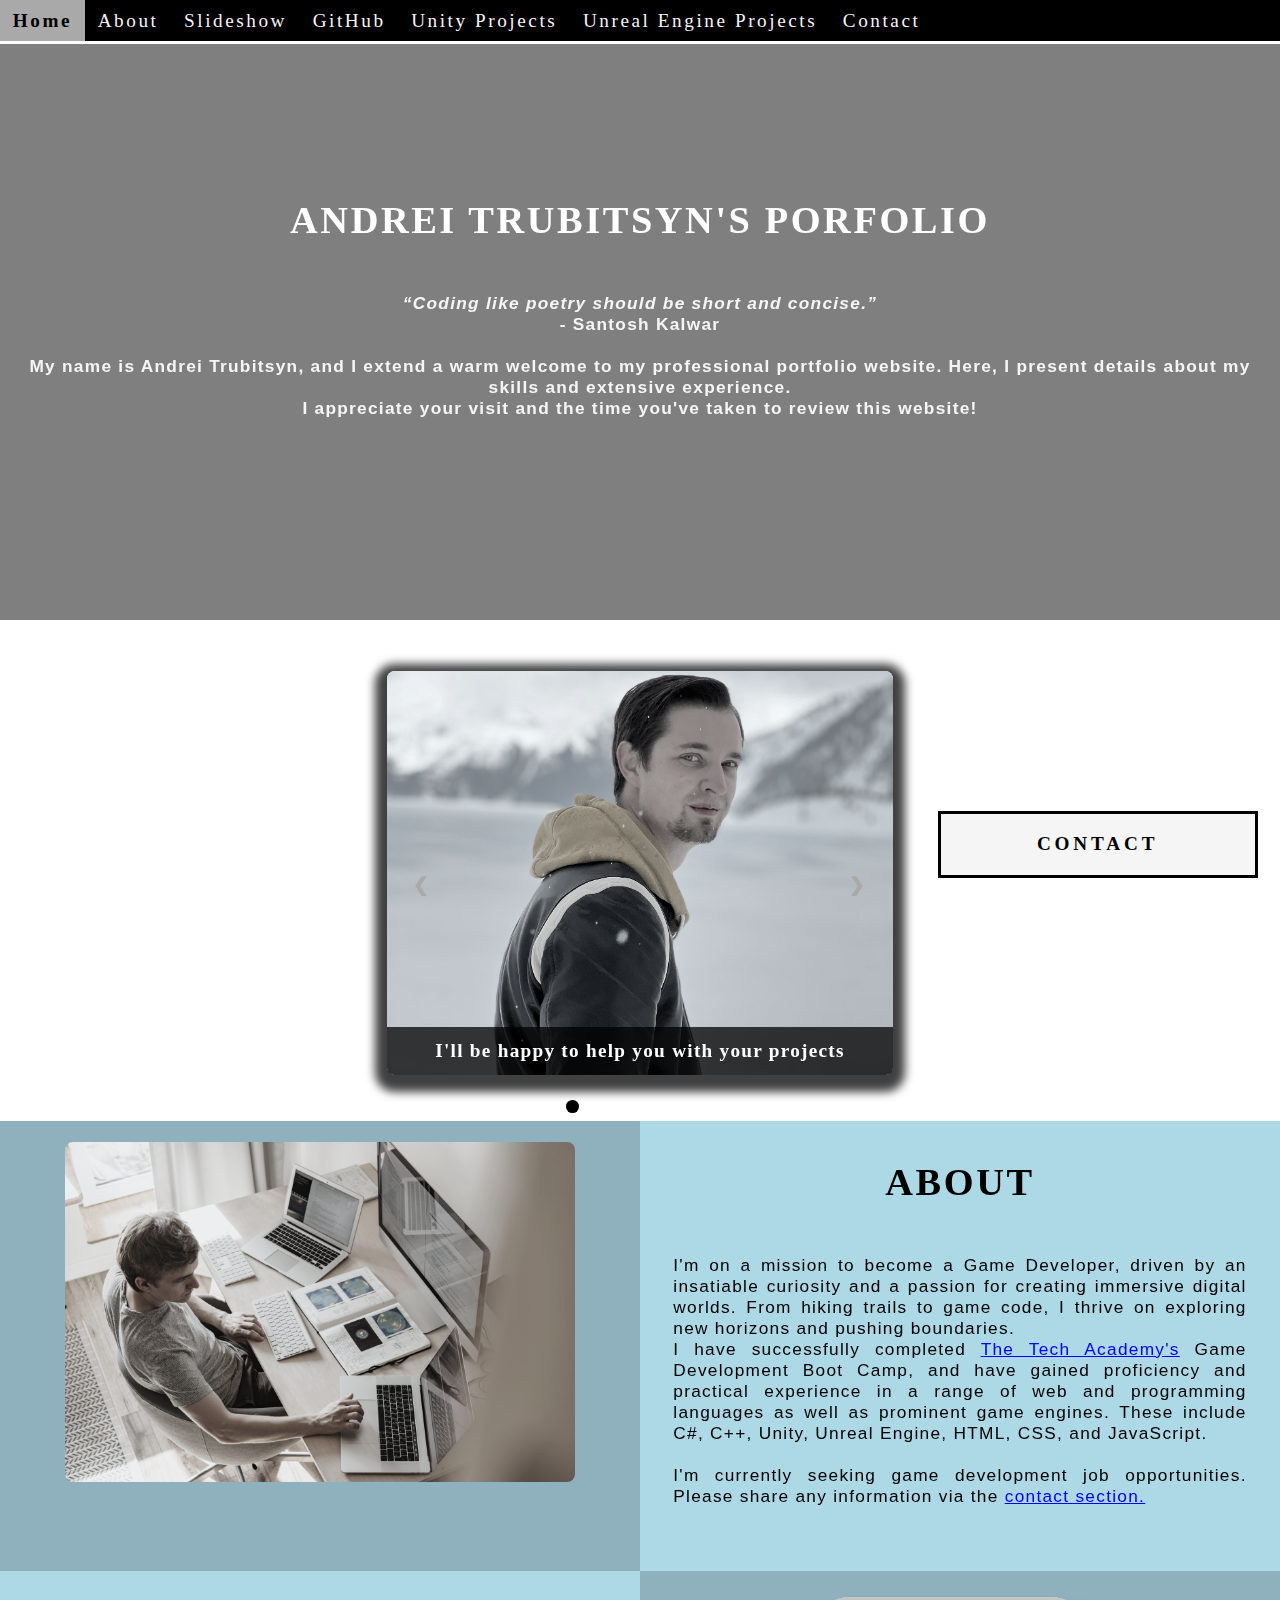
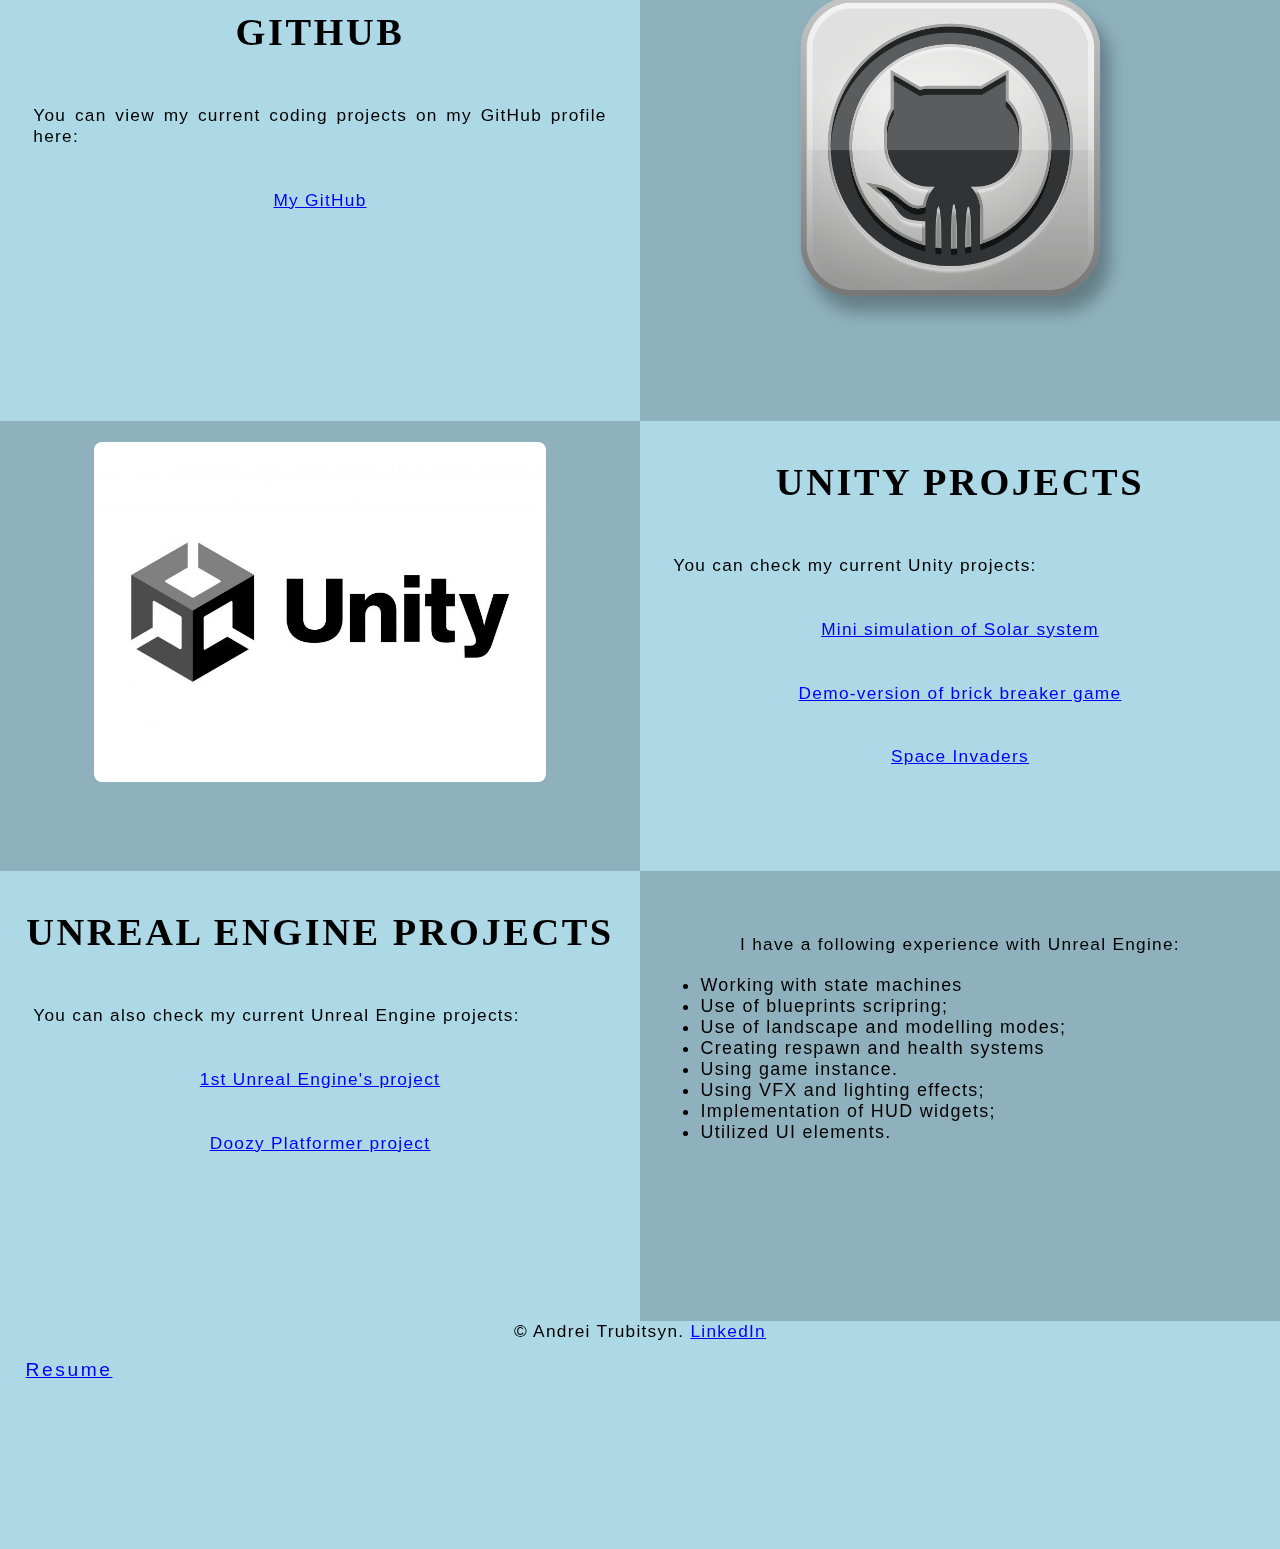
==== commit 75e08255: "added resume in the botton" ====
--- a/index.html
+++ b/index.html
@@ -213,6 +213,7 @@
     <footer>
         <p>
             <p class="center">&copy Andrei Trubitsyn. <a href="https://www.linkedin.com/in/%D0%B0%D0%BD%D0%B4%D1%80%D0%B5%D0%B9-%D1%82%D1%80%D1%83%D0%B1%D0%B8%D1%86%D1%8B%D0%BD-4abb31238/?locale=en_US" target="new">LinkedIn</a></p>
+            <a href="https://docs.google.com/document/d/1YNqxjvDYfWblN-pE5-JIPbJFPu0qgABE/edit" target="new">Resume</a></p>
             <br>
         </p>
     </footer>
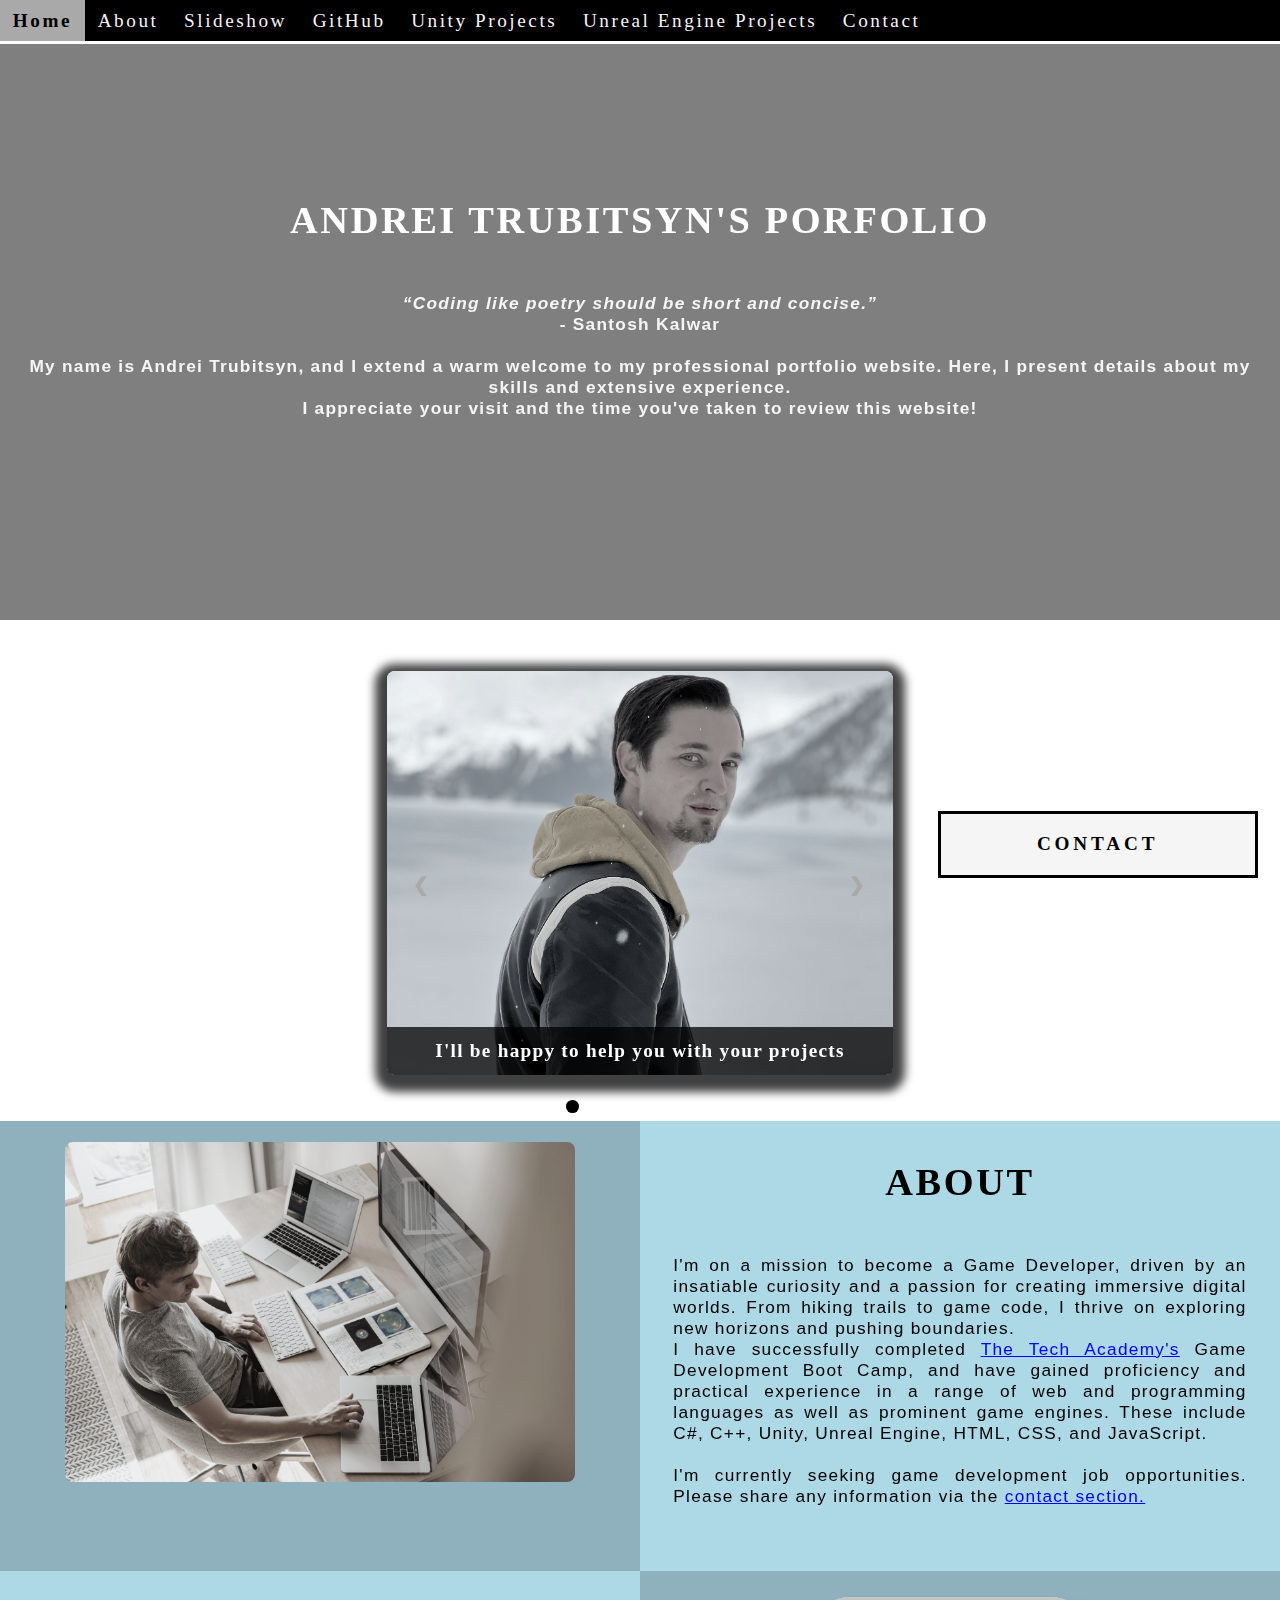
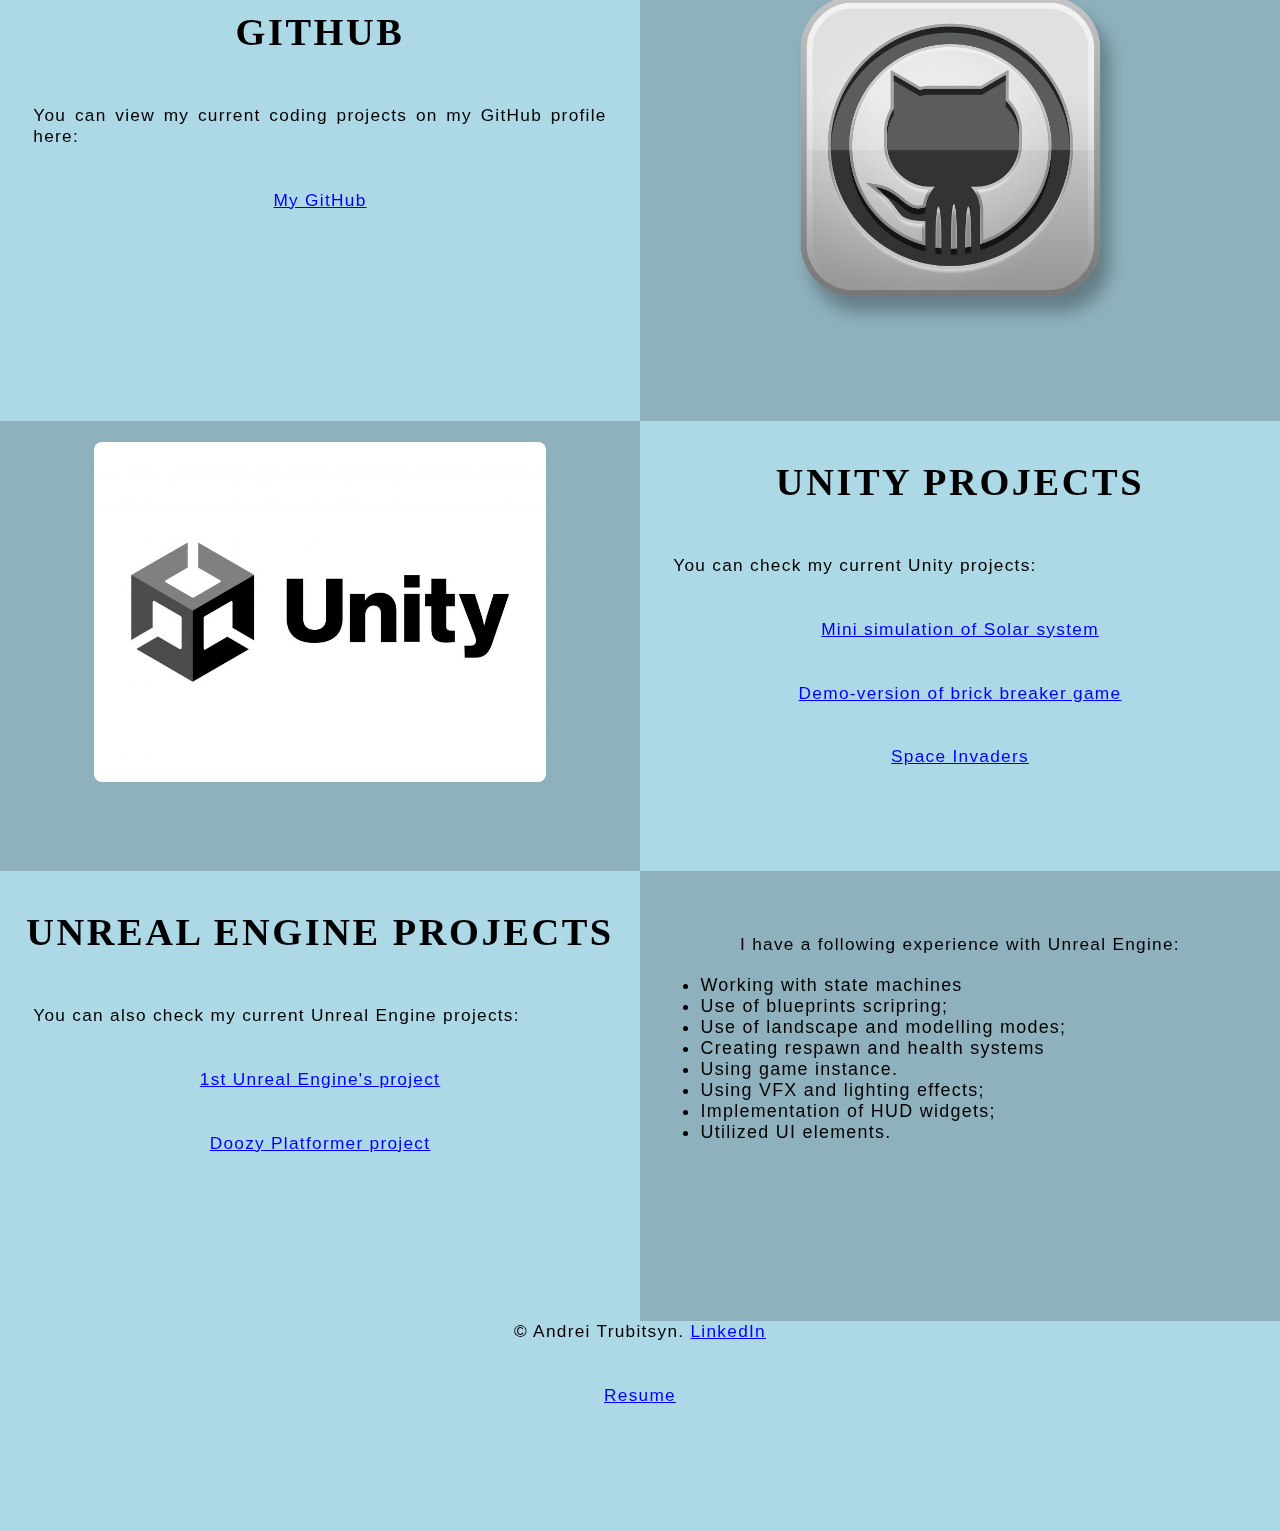
==== commit 043cda86: "Centered resume link" ====
--- a/index.html
+++ b/index.html
@@ -213,7 +213,7 @@
     <footer>
         <p>
             <p class="center">&copy Andrei Trubitsyn. <a href="https://www.linkedin.com/in/%D0%B0%D0%BD%D0%B4%D1%80%D0%B5%D0%B9-%D1%82%D1%80%D1%83%D0%B1%D0%B8%D1%86%D1%8B%D0%BD-4abb31238/?locale=en_US" target="new">LinkedIn</a></p>
-            <a href="https://docs.google.com/document/d/1YNqxjvDYfWblN-pE5-JIPbJFPu0qgABE/edit" target="new">Resume</a></p>
+            <p class = "center"> <a href="https://docs.google.com/document/d/1YNqxjvDYfWblN-pE5-JIPbJFPu0qgABE/edit" target="new">Resume</a></p>
             <br>
         </p>
     </footer>
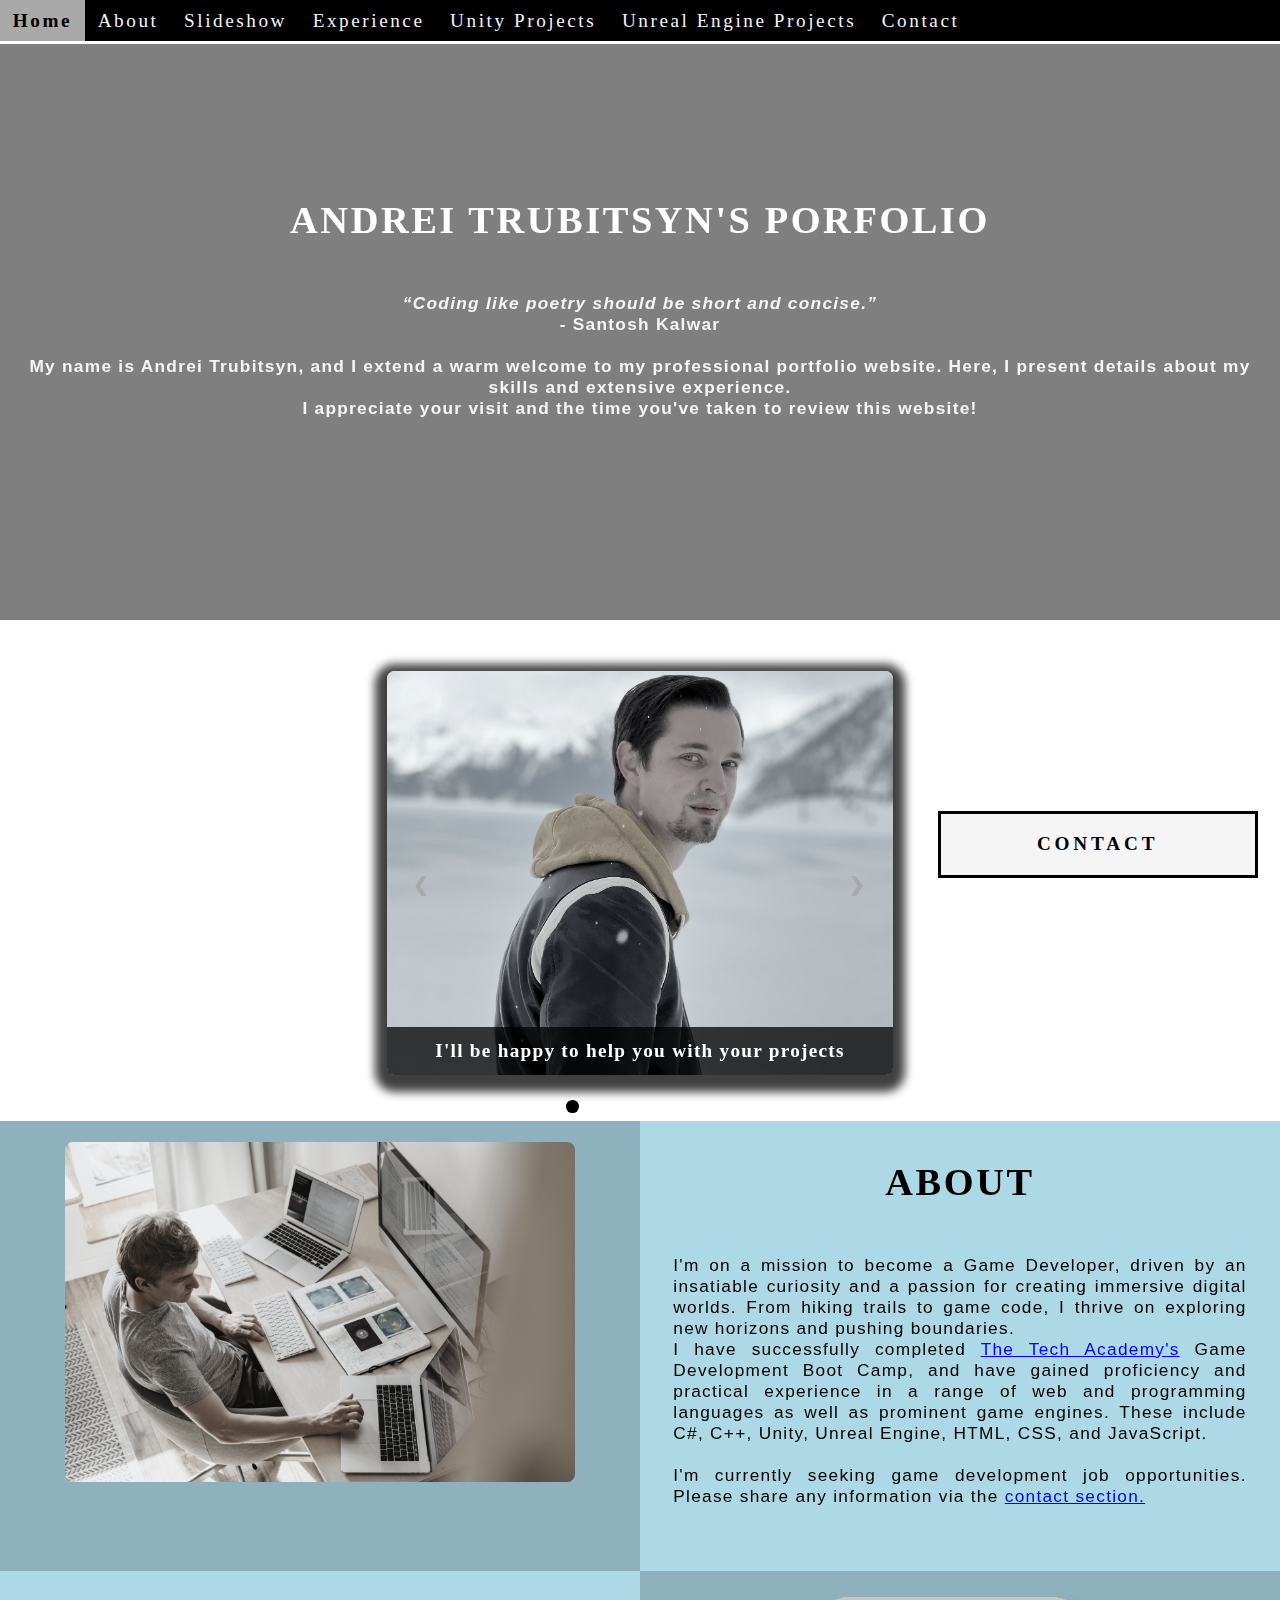
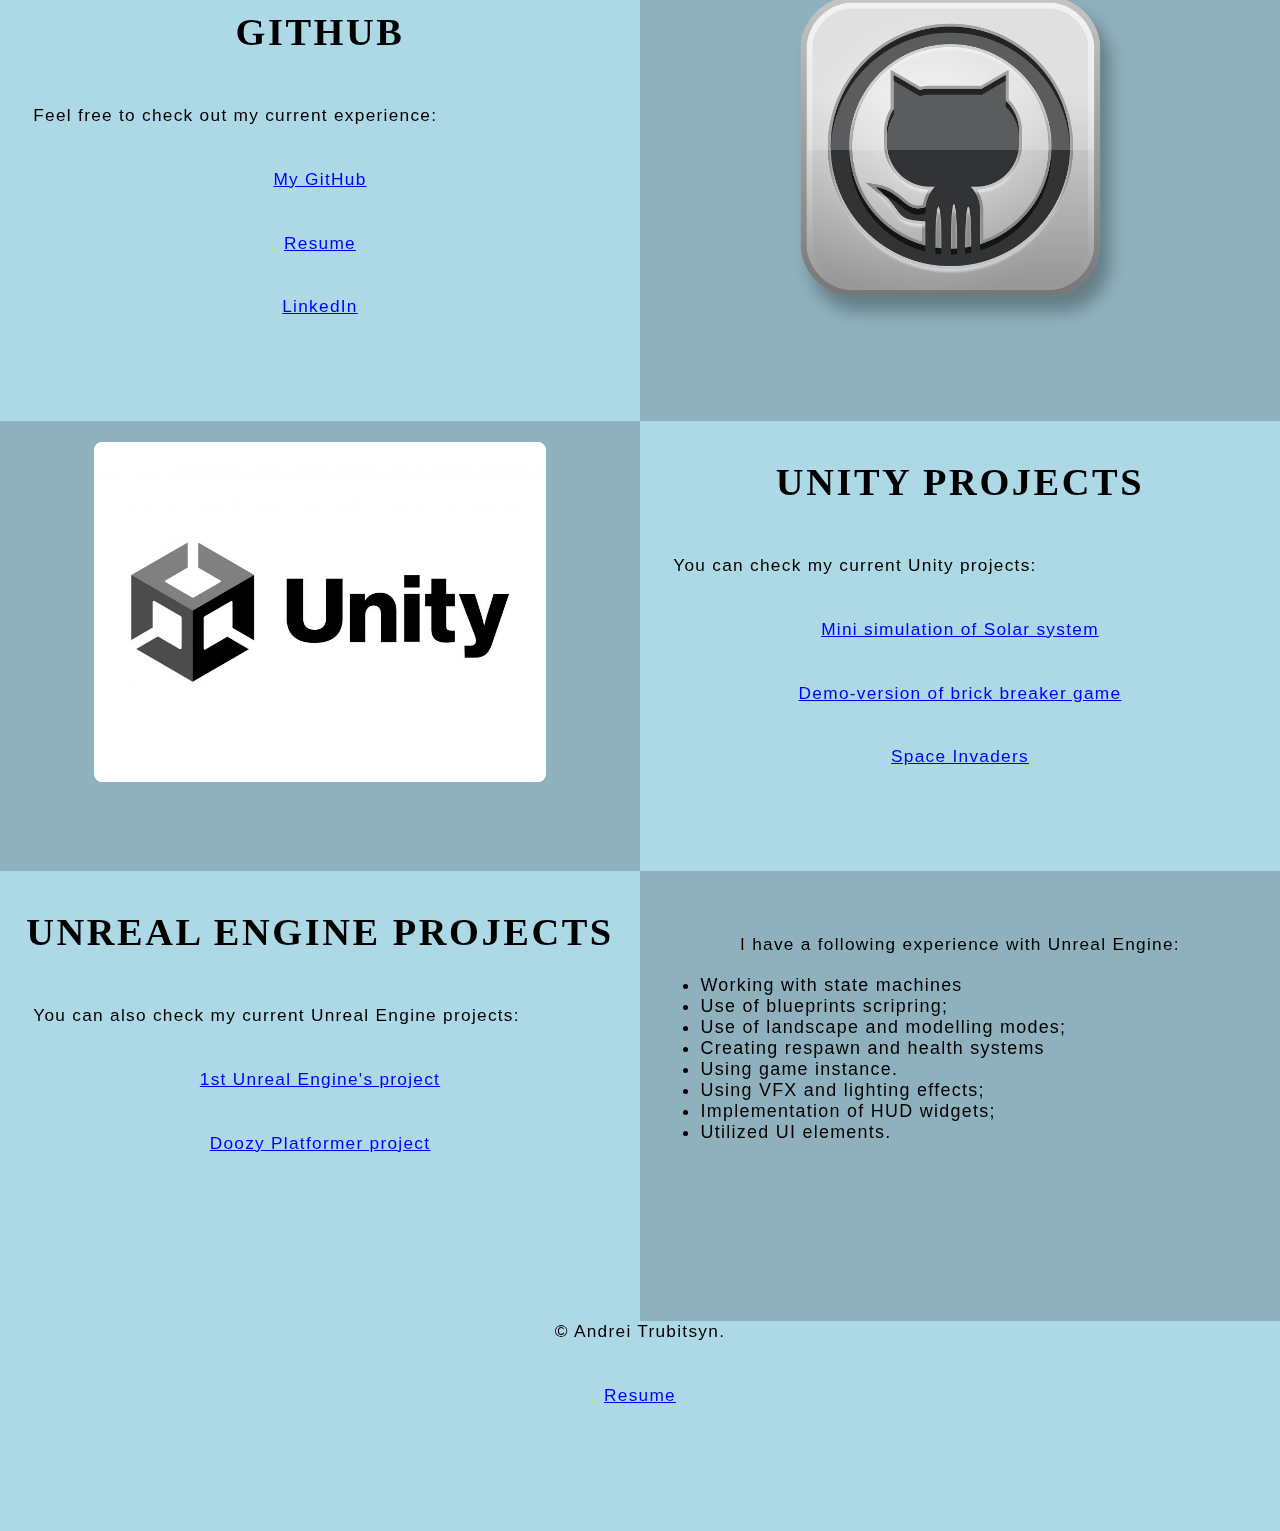
==== commit 26573659: "Changed GitHub section" ====
--- a/index.html
+++ b/index.html
@@ -17,7 +17,7 @@
         <a class="active" href="#Home">Home</a>
         <a href="#About"> About</a>
         <a href="#Slideshow">Slideshow</a>
-        <a href="#GitHub">GitHub</a>
+        <a href="#Experience">Experience</a>
         <a href="#Unity">Unity Projects</a>
         <a href="#UnrealEngine"> Unreal Engine Projects</a>
         <a onclick="openForm()" ondblclick="closeForm()" class="contact"> Contact</a>
@@ -120,14 +120,17 @@
     <!--End of about section-->
 
     <!--GitHub Section-->
-    <div class="Row" id="GitHub">
+    <div class="Row" id="Experience">
         <!--left column-->
         <div class="Column_1">
             <h1>GitHub</h1>
             <p> 
-                You can view my current coding projects on my GitHub profile here:
+                
+                Feel free to check out my current experience:
                 <br>
                 <p class="center"><a href="https://github.com/Kypok1995" target="new">My GitHub</a> </p>
+                <p class = "center"> <a href="https://docs.google.com/document/d/1YNqxjvDYfWblN-pE5-JIPbJFPu0qgABE/edit" target="new">Resume</a></p>
+                <p class="center"><a href="https://www.linkedin.com/in/%D0%B0%D0%BD%D0%B4%D1%80%D0%B5%D0%B9-%D1%82%D1%80%D1%83%D0%B1%D0%B8%D1%86%D1%8B%D0%BD-4abb31238/?locale=en_US" target="new">LinkedIn</a></p>
             </p>
         </div>
         <!--right column-->
@@ -166,6 +169,7 @@
                 <br>
                 <p class="center"><a href="https://github.com/Kypok1995/Tech-Academy-C-and-Unreal-Engine-Projects/tree/main/UnrealEngineProjects/1st%20Assigment%20project" target="new"> 1st Unreal Engine's project</a> </p>
                 <p class="center"><a href="https://github.com/Kypok1995/Doozy_Platformer" target="new"> Doozy Platformer project</a> </p>
+                
 
                 
             </p>
@@ -212,7 +216,7 @@
     <!--Footer section-->
     <footer>
         <p>
-            <p class="center">&copy Andrei Trubitsyn. <a href="https://www.linkedin.com/in/%D0%B0%D0%BD%D0%B4%D1%80%D0%B5%D0%B9-%D1%82%D1%80%D1%83%D0%B1%D0%B8%D1%86%D1%8B%D0%BD-4abb31238/?locale=en_US" target="new">LinkedIn</a></p>
+            <p class="center">&copy Andrei Trubitsyn. 
             <p class = "center"> <a href="https://docs.google.com/document/d/1YNqxjvDYfWblN-pE5-JIPbJFPu0qgABE/edit" target="new">Resume</a></p>
             <br>
         </p>
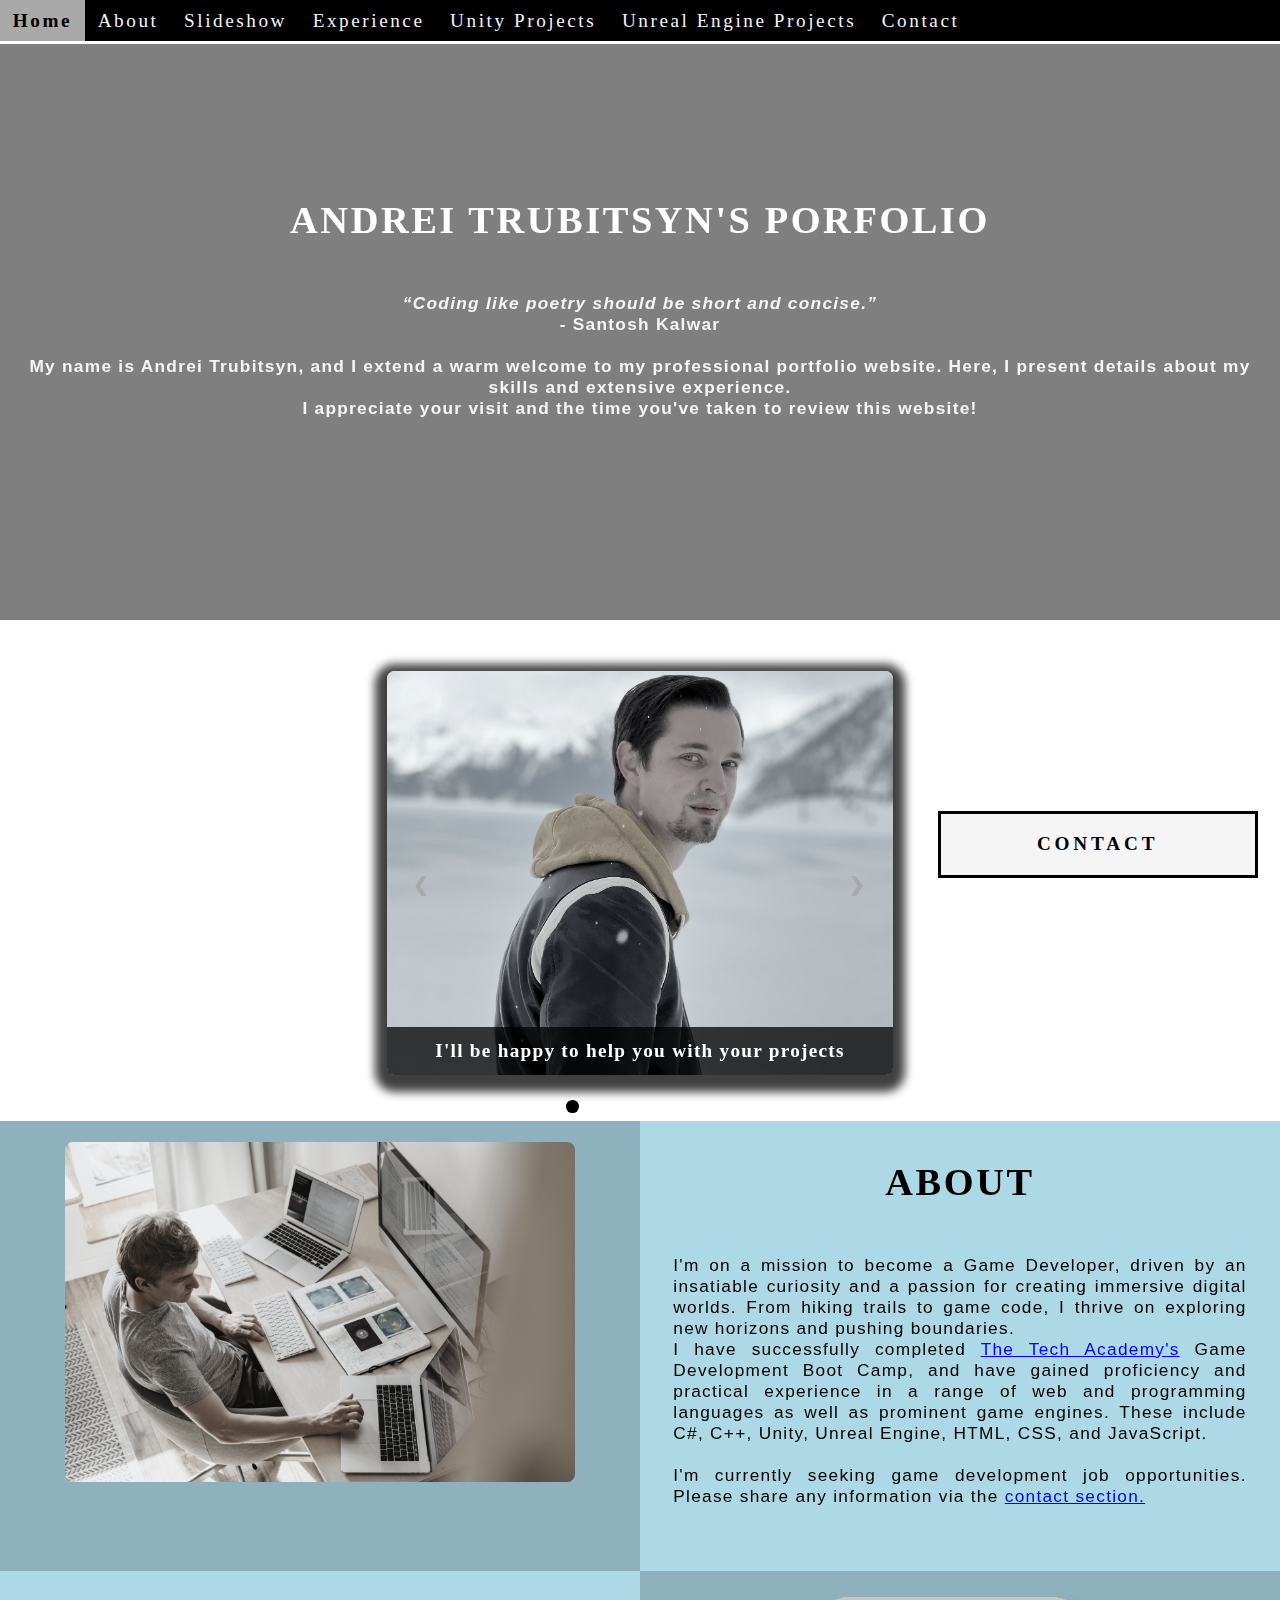
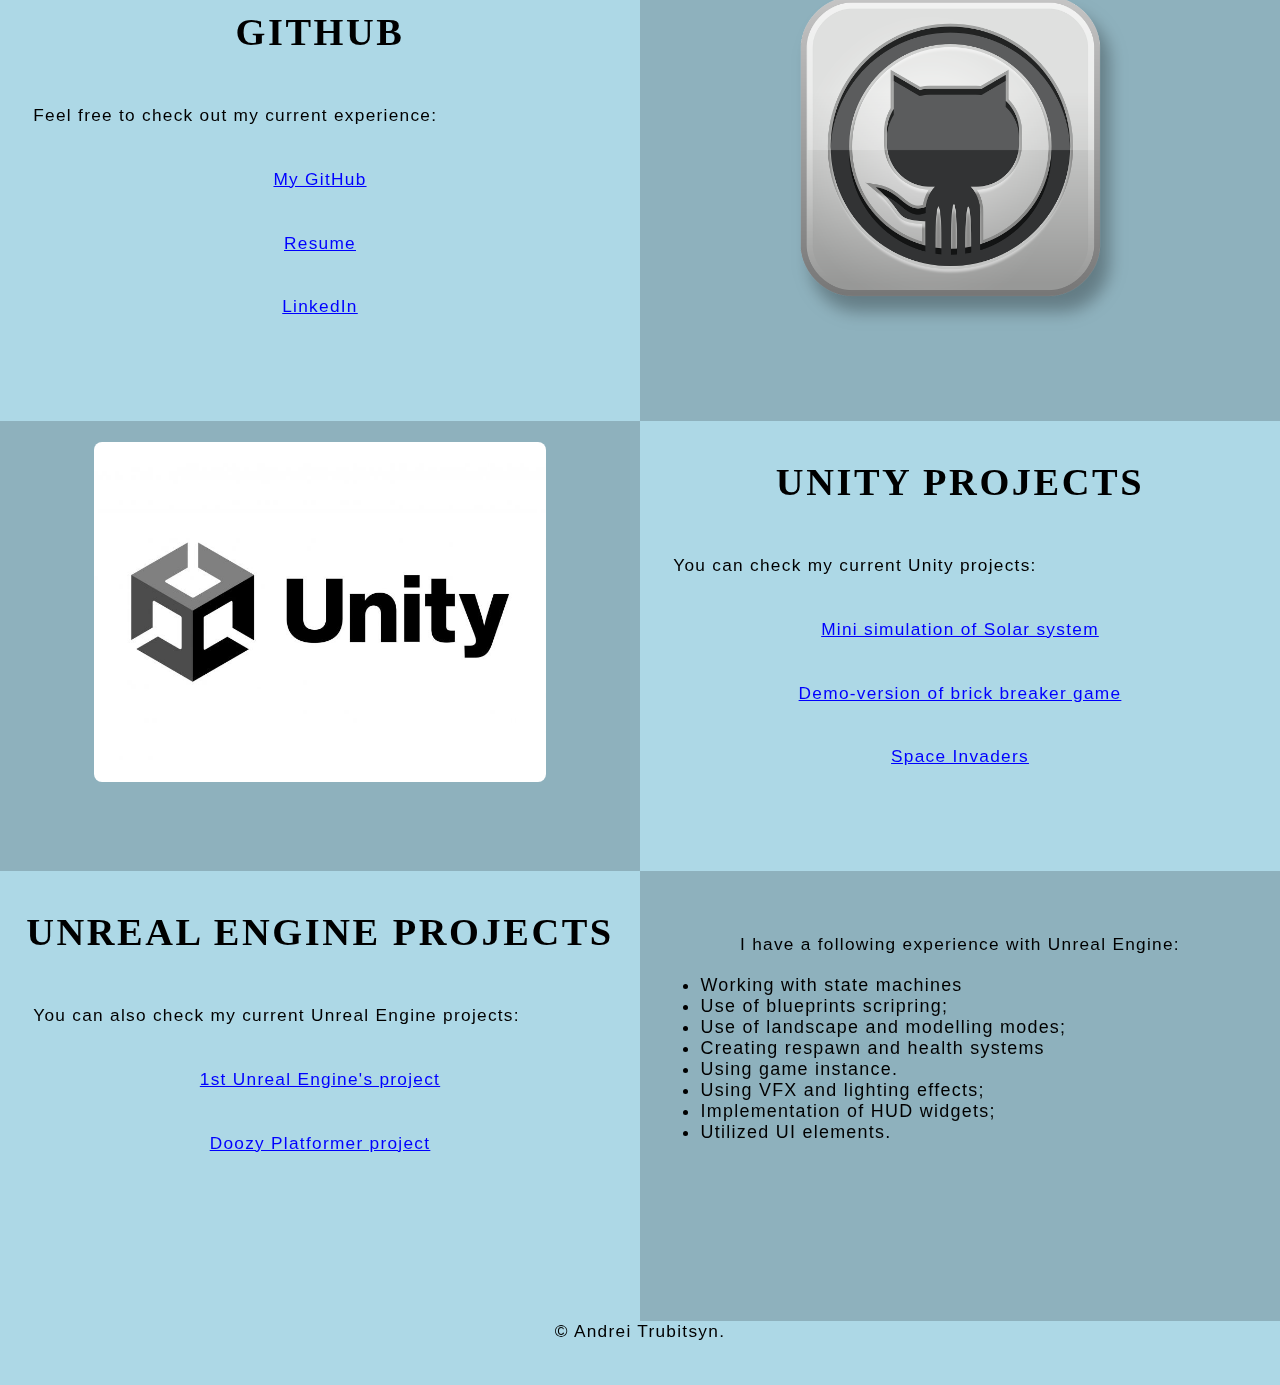
==== commit 701125b3: "removed resume link" ====
--- a/index.html
+++ b/index.html
@@ -130,7 +130,7 @@
                 <br>
                 <p class="center"><a href="https://github.com/Kypok1995" target="new">My GitHub</a> </p>
                 <p class = "center"> <a href="https://docs.google.com/document/d/1YNqxjvDYfWblN-pE5-JIPbJFPu0qgABE/edit" target="new">Resume</a></p>
-                <p class="center"><a href="https://www.linkedin.com/in/%D0%B0%D0%BD%D0%B4%D1%80%D0%B5%D0%B9-%D1%82%D1%80%D1%83%D0%B1%D0%B8%D1%86%D1%8B%D0%BD-4abb31238/?locale=en_US" target="new">LinkedIn</a></p>
+                <p class="center"><a href="https://www.linkedin.com/in/andrei-trubitsyn/" target="new">LinkedIn</a></p>
             </p>
         </div>
         <!--right column-->
@@ -217,7 +217,6 @@
     <footer>
         <p>
             <p class="center">&copy Andrei Trubitsyn. 
-            <p class = "center"> <a href="https://docs.google.com/document/d/1YNqxjvDYfWblN-pE5-JIPbJFPu0qgABE/edit" target="new">Resume</a></p>
             <br>
         </p>
     </footer>
